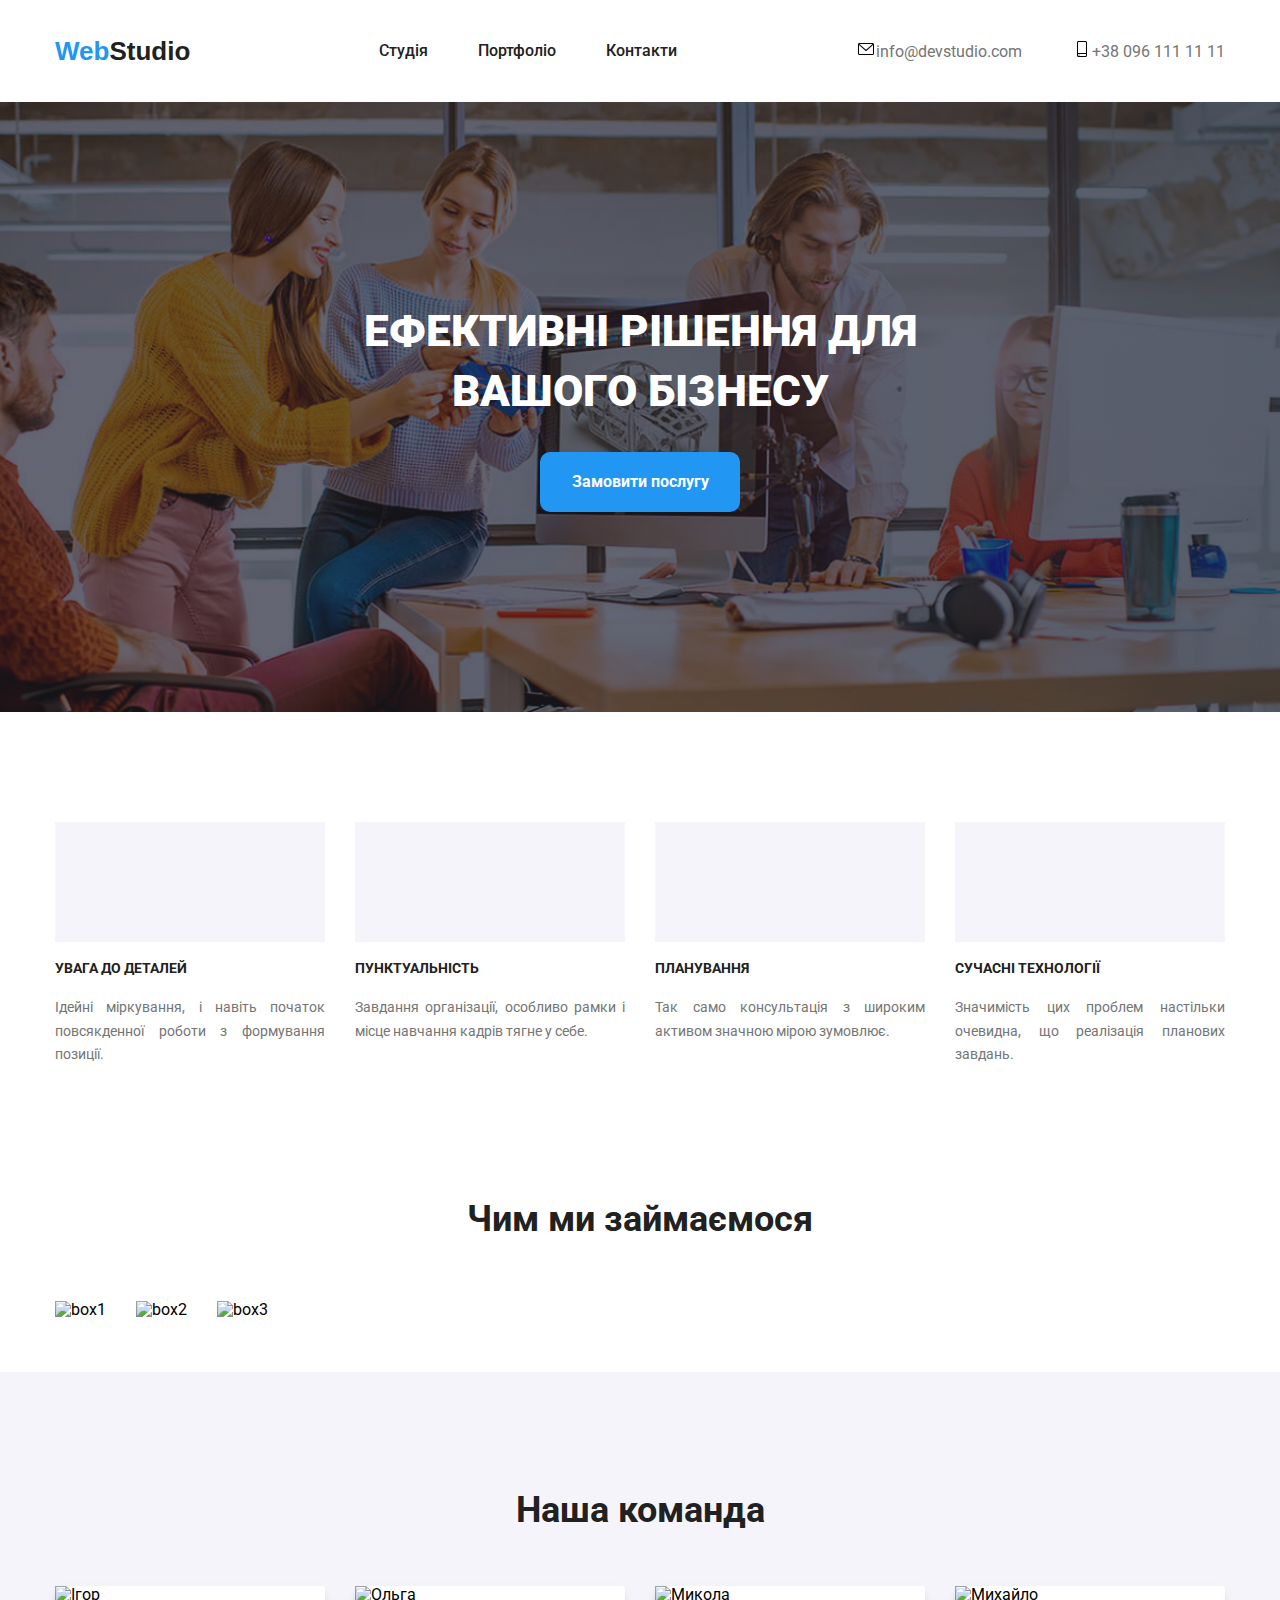
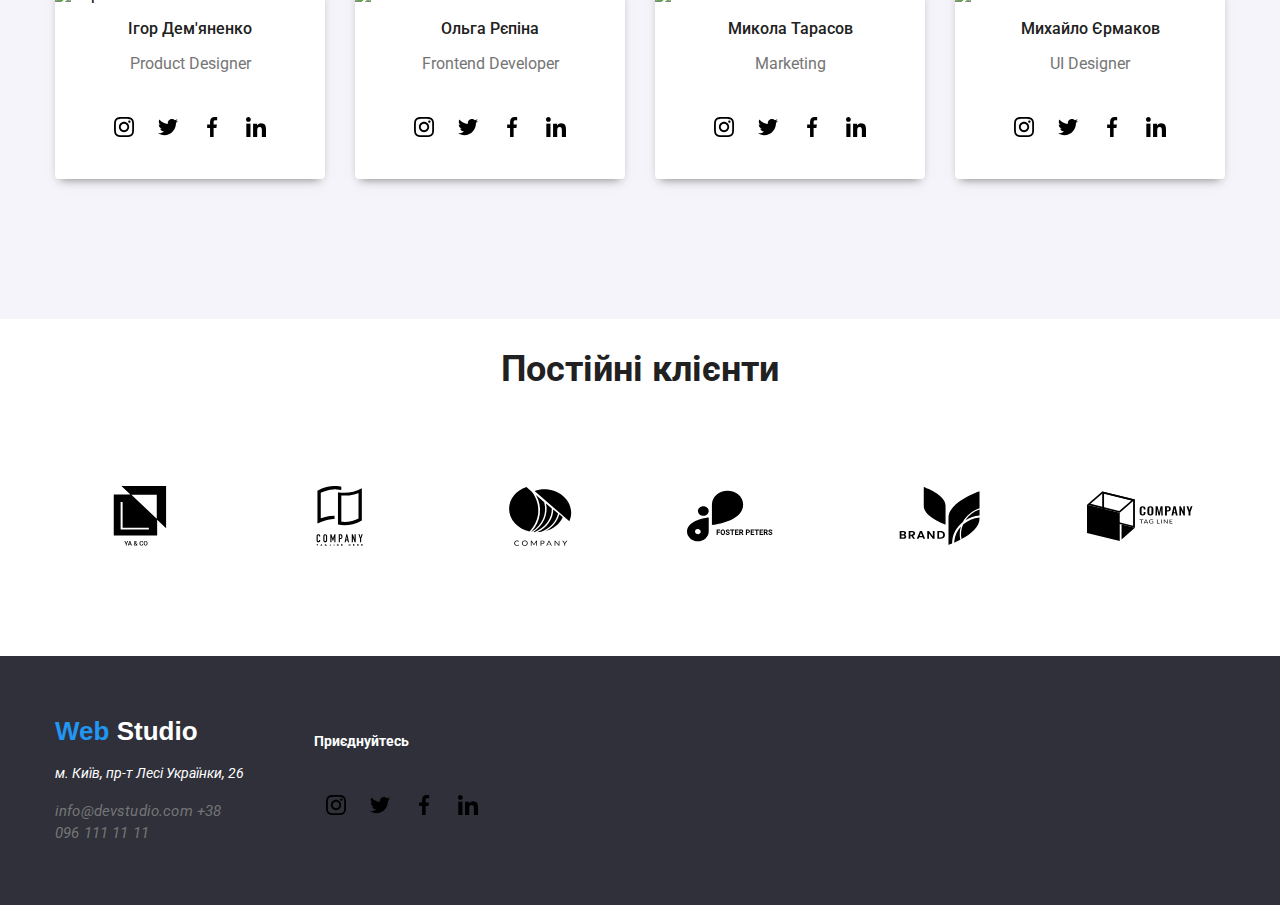
==== index.html @ bfbe7621 "HW-2(2)" ====
<!DOCTYPE html>
<html lang="en">

<head>
    <meta charset="UTF-8" />
    <meta name="viewport" content="width=device-width, initial-scale=1.0" />
    <title>Document</title>
    <link rel="preconnect" href="https://fonts.googleapis.com">
    <link rel="preconnect" href="https://fonts.gstatic.com" crossorigin>
    <link href="https://fonts.googleapis.com/css2?family=Roboto:wght@400;500;700;900&display=swap" rel="stylesheet">
    <link rel="stylesheet" href="normalize.css">

    <link rel="stylesheet" href="style.css">
</head>

<body>
    <header class="header">
        <div class="container">
            <div class="flex-container">
                <a class="logo" href="index.html"><span class="blue">Web</span>Studio</a>
                <nav class="navigation">
                    <ul class="navigation-list">
                        <li class="navigation-item">
                            <a class="navigation-link1" href="index.html">Студія</a>
                        </li>
                        <li class="navigation-item">
                            <a class="navigation-link" href="portfolio.html">Портфоліо</a>
                        </li>
                        <li class="navigation-item">
                            <a class="navigation-link" href="#">Контакти</a>
                        </li>
                    </ul>
                </nav>
                <ul class="contacts">
                    <li class="contacts-item">
                        <a class="contacts-link1" href="mailto:info@devstudio.com">
                            <svg class="icon-navigation" width="20px" height="16px">
                                <use href="./img/symbol-defs.svg#icon-envelope"></use>
                            </svg>info@devstudio.com</a>
                    </li>
                    <li class="contacts-item">
                        <a class="contacts-link" href="tel:+380961111111">
                            <svg class="icon-navigation" width="20px" height="16px">
                                <use href="./img/symbol-defs.svg#icon-smartphone"></use>
                            </svg>+38 096 111 11 11</a>
                    </li>
                </ul>
            </div>
        </div>
    </header>
    <main>
        <section class="efection-solutions">
            <div class="container">
                <h1>ЕФЕКТИВНІ РІШЕННЯ ДЛЯ ВАШОГО БІЗНЕСУ</h1>

                <button class="button" type="button" formaction="#" style="width: 300x; height: 60px">
                    Замовити послугу
                </button>
            </div>
        </section>
        <section class="attention-to-detail">
            <div class="container">
                <ul>
                    <li class="attention-to-detail-foto">
                        <h4>Увага до деталей</h4>
                        <p>
                            Ідейні міркування, і навіть початок повсякденної роботи з
                            формування позиції.
                        </p>
                    </li>
                    <li class="attention-to-detail-foto1">
                        <h4>Пунктуальність</h4>
                        <p>
                            Завдання організації, особливо рамки і місце навчання кадрів тягне
                            у себе.
                        </p>
                    </li>
                    <li class="attention-to-detail-foto2">
                        <h4>Планування</h4>
                        <p>
                            Так само консультація з широким активом значною мірою зумовлює.
                        </p>
                    </li>
                    <li class="attention-to-detail-foto3">
                        <h4>Сучасні технології</h4>
                        <p>
                            Значимість цих проблем настільки очевидна, що реалізація планових
                            завдань.
                        </p>
                    </li>
                </ul>
            </div>
        </section>
        <section class="work">
            <div class="container">
                <h1>Чим ми займаємося</h1>
                <ul class="work-list">
                    <li class="work-item">
                        <img class="work-img" src="./img/box 1 (2).jpg" alt="box1" />
                    </li>
                    <li class="work-item">
                        <img class="work-img" src="./img/box 2 (1).jpg" alt="box2" />
                    </li>
                    <li class="work-item">
                        <img class="work-img" src="./img/box 3 (1).jpg" alt="box3" />
                    </li>
        </section>
        <section class="staff">
            <div class="container">
                <h1>Наша команда</h1>
                <ul class="team-list">
                    <li class="list-item">
                        <img class="photo" src="./img/foto.jpg" alt="Ігор" />
                        <div class="team-wrap">
                            <h3 class="team-name">Ігор Дем'яненко</h3>
                            <p class="team-position">Product Designer</p>
                            <div class="people-icons">
                                <a href="#" class="people-link">
                                    <svg class="icon-staff">
                                        <use href="./img/symbol-defs.svg#icon-instagram"></use>
                                    </svg>
                                </a>
                                <a href="#" class="people-link">
                                    <svg class="icon-staff">
                                        <use href="./img/symbol-defs.svg#icon-twitter"></use>
                                    </svg>
                                </a>
                                <a href="#" class="people-link">
                                    <svg class="icon-staff">
                                        <use href="./img/symbol-defs.svg#icon-facebook"></use>
                                    </svg>
                                </a>
                                <a href="#" class="people-link">
                                    <svg class="icon-staff">
                                        <use href="./img/symbol-defs.svg#icon-linkedin"></use>
                                    </svg>
                                </a>
                            </div>
                        </div>
                    </li>
                    <li class="list-item">
                        <img class="photo" src="./img/foto (1).jpg" alt="Ольга" />
                        <div class="team-wrap">
                            <h3 class="team-name">Ольга Рєпіна</h3>
                            <p class="team-position">Frontend Developer</p>
                            <div class="people-icons">
                                <a href="#" class="people-link">
                                    <svg class="icon-staff">
                                        <use href="./img/symbol-defs.svg#icon-instagram"></use>
                                    </svg>
                                </a>
                                <a href="#" class="people-link">
                                    <svg class="icon-staff">
                                        <use href="./img/symbol-defs.svg#icon-twitter"></use>
                                    </svg>
                                </a>
                                <a href="#" class="people-link">
                                    <svg class="icon-staff">
                                        <use href="./img/symbol-defs.svg#icon-facebook"></use>
                                    </svg>
                                </a>
                                <a href="#" class="people-link">
                                    <svg class="icon-staff">
                                        <use href="./img/symbol-defs.svg#icon-linkedin"></use>
                                    </svg>
                                </a>
                            </div>
                        </div>
                    </li>
                    <li class="list-item">
                        <img class="photo" src="./img/foto (2).jpg" alt="Микола " />
                        <div class="team-wrap">
                            <h3 class="team-name">Микола Тарасов</h3>
                            <p class="team-position">Marketing</p>
                            <div class="people-icons">
                                <a href="#" class="people-link">
                                    <svg class="icon-staff">
                                        <use href="./img/symbol-defs.svg#icon-instagram"></use>
                                    </svg>
                                </a>
                                <a href="#" class="people-link">
                                    <svg class="icon-staff">
                                        <use href="./img/symbol-defs.svg#icon-twitter"></use>
                                    </svg>
                                </a>
                                <a href="#" class="people-link">
                                    <svg class="icon-staff">
                                        <use href="./img/symbol-defs.svg#icon-facebook"></use>
                                    </svg>
                                </a>
                                <a href="#" class="people-link">
                                    <svg class="icon-staff">
                                        <use href="./img/symbol-defs.svg#icon-linkedin"></use>
                                    </svg>
                                </a>
                            </div>
                        </div>
                    </li>
                    <li class="list-item">
                        <img class="photo" src="./img/foto (3).jpg" alt="Михайло" />
                        <div class="team-wrap">
                            <h3 class="team-name">Михайло Єрмаков</h3>
                            <p class="team-position">UI Designer</p>
                            <div class="people-icons">
                                <a href="#" class="people-link">
                                    <svg class="icon-staff">
                                        <use href="./img/symbol-defs.svg#icon-instagram"></use>
                                    </svg>
                                </a>
                                <a href="#" class="people-link">
                                    <svg class="icon-staff">
                                        <use href="./img/symbol-defs.svg#icon-twitter"></use>
                                    </svg>
                                </a>
                                <a href="#" class="people-link">
                                    <svg class="icon-staff">
                                        <use href="./img/symbol-defs.svg#icon-facebook"></use>
                                    </svg>
                                </a>
                                <a href="#" class="people-link">
                                    <svg class="icon-staff">
                                        <use href="./img/symbol-defs.svg#icon-linkedin"></use>
                                    </svg>
                                </a>
                            </div>
                        </div>
                    </li>
                </ul>
            </div>
        </section>
        <section class="icons-customer-regular">
            <div class="container">
                <h2>Постійні клієнти</h2>
                <div class="customers-icon">
                    <a href="#" class="people-link-regular">
                        <svg class="icon-regular-customers">
                            <use href="./img/symbol-defs.svg#icon-group-11"></use>
                        </svg>
                    </a>
                    <a href="#" class="people-link-regular">
                        <svg class="icon-regular-customers">
                            <use href="./img/symbol-defs.svg#icon-group-12"></use>
                        </svg>
                    </a>
                    <a href="#" class="people-link-regular">
                        <svg class="icon-regular-customers">
                            <use href="./img/symbol-defs.svg#icon-group-13"></use>
                        </svg>
                    </a>
                    <a href="#" class="people-link-regular">
                        <svg class="icon-regular-customers">
                            <use href="./img/symbol-defs.svg#icon-group-14"></use>
                        </svg>
                    </a>
                    <a href="#" class="people-link-regular">
                        <svg class="icon-regular-customers">
                            <use href="./img/symbol-defs.svg#icon-group-15"></use>
                        </svg>
                    </a>
                    <a href="#" class="people-link-regular">
                        <svg class="icon-regular-customers">
                            <use href="./img/symbol-defs.svg#icon-group-16"></use>
                        </svg>
                    </a>
                </div>
            </div>
        </section>
    </main>
    <footer class="technical-support">
        <div class="container">
            <div class="flex-container-footer">
                <div class="address-footer-logo">
                    <a class="logo" href="index.html"><span class="blue">Web</span> <span
                            class="white">Studio</span></a>
                    <address class="address">
                        <p>м. Київ, пр-т Лесі Українки, 26</p>
                        <div class="information">
                            <a class="email" href="mailto:info@devstudio.com">info@devstudio.com</a>
                            <a class="tel" href="tel:+380961111111">+38 096 111 11 11</a>
                        </div>
                    </address>
                </div>
                <div class="footer-icons">
                    <h3>Приєднуйтесь</h3>
                    <div class="footer-people-icons">
                        <a href="#" class="people-link">
                            <svg class="icon-staff">
                                <use href="./img/symbol-defs.svg#icon-instagram"></use>
                            </svg>
                        </a>
                        <a href="#" class="people-link">
                            <svg class="icon-staff">
                                <use href="./img/symbol-defs.svg#icon-twitter"></use>
                            </svg>
                        </a>
                        <a href="#" class="people-link">
                            <svg class="icon-staff">
                                <use href="./img/symbol-defs.svg#icon-facebook"></use>
                            </svg>
                        </a>
                        <a href="#" class="people-link">
                            <svg class="icon-staff">
                                <use href="./img/symbol-defs.svg#icon-linkedin"></use>
                            </svg>
                        </a>
                    </div>
                </div>
            </div>
        </div>
    </footer>
</body>

</html>
---- style.css ----
:root {
    --blue-color: #2196F3;
    --dark-background-color: #2F303A;
    --white-color: #FFFFFF;
    --black-color: #212121;
    --gray-color: #757575;
    --gray-background-color: #F5F4FA;

}

a {
    text-decoration: none;
}

.white {
    color: var(--white-color);
}

.email {
    color: var(--gray-color)
}

.tel {
    color: var(--gray-color)
}



.flex-container {
    display: flex;
    justify-content: space-between;
    align-items: center;
}

.navigation-list {
    list-style: none;
    display: flex;
    justify-content: flex-start;
    gap: 50px;
}

.efection-solutions {
    background-color: var(--dark-background-color);
    background-image: linear-gradient(to right,
            rgba(47, 48, 58, 0.4) 40%, rgba(40, 50, 60, 0.5)), url("./img/Img\ \(13\).png");
    background-repeat: no-repeat;
    background-position: center;
    background-size: cover;
    margin: 0;
    text-align: center;
    padding: 200px 0;
}

.efection-solutions h1 {
    color: var(--white-color);
    font-size: 44px;
    line-height: 1.36;
    text-align: center;
    font-family: "Roboto", sans-serif;
    font-weight: 900;
    font-style: normal;
    flex-wrap: wrap;
    width: 696px;
    height: 120px;
    text-align: center;
    margin: 0 auto;
    margin-bottom: 30px;
}

.logo {
    font-family: 'Raleway', sans-serif;
    font-weight: 700;
    color: var(--black-color);
    text-decoration: none;
    width: 145px;
    font-size: 26px;
    line-height: 30.52px;
    margin: 0;
}

.blue {
    color: var(--blue-color);
}

.navigation-link1:hover {
    color: var(--blue-color);
}

.navigation-link1 {
    color: var(--black-color);
    font-size: 16px;
}

.navigation-link:hover {
    color: var(--blue-color);
}

.navigation-link {
    color: var(--black-color);
    font-size: 16px;
}

.contacts-link1 {
    color: var(--gray-color);
    font-size: 16px;
}

.contacts-link1:hover {
    color: var(--blue-color);
}

.contacts-link:hover {
    color: var(--blue-color);
}

.contacts-link {
    color: var(--gray-color);
    font-size: 16px;
}

.contacts {
    display: flex;
    list-style: none;
    gap: 50px;
}

.button {
    background-color: var(--blue-color);
    color: var(--white-color);
    border-radius: 10px;
    width: 200px;
    font-size: 16px;
    line-height: 1.87;
    text-align: center;
    font-family: "Roboto", sans-serif;
    font-weight: 700;
    font-style: normal;
    border: none;

}

.attention-to-detail ul {
    padding: 94px 0;
    list-style: none;
    display: flex;
    flex-wrap: nowrap;
    align-content: center;
    gap: 30px;

}

.attention-to-detail-foto::before {
    content: "";
    display: block;
    background-image: url("./img/antenna\ 1.png");
    background-color: var(--gray-background-color);
    background-repeat: no-repeat;
    background-position: center;
    width: 270px;
    height: 120px;
}

.attention-to-detail-foto1::before {
    content: "";
    display: block;
    background-image: url("./img/clock\ 1.png");
    background-color: var(--gray-background-color);
    background-repeat: no-repeat;
    background-position: center;
    width: 270px;
    height: 120px;
}

.attention-to-detail-foto2::before {
    content: "";
    display: block;
    background-image: url("./img/diagram\ 1.png");
    background-color: var(--gray-background-color);
    background-repeat: no-repeat;
    background-position: center;
    width: 270px;
    height: 120px;
}

.attention-to-detail-foto3::before {
    content: "";
    display: block;
    background-image: url("./img/astronaut\ 1.png");
    background-color: var(--gray-background-color);
    background-repeat: no-repeat;
    background-position: center;
    width: 270px;
    height: 120px;
}



.attention-to-detail h4 {
    color: var(--black-color);
    font-size: 14px;
    line-height: 1.14;
    text-align: start;
    font-family: "Roboto", sans-serif;
    font-weight: 700;
    font-style: normal;
    text-transform: uppercase;

}

.attention-to-detail p {
    color: var(--gray-color);
    font-family: "Roboto", sans-serif;
    font-weight: 400;
    font-style: normal;
    font-size: 14px;
    line-height: 1.71;
    text-align: justify;
}

.work h1 {
    color: var(--black-color);
    font-size: 36px;
    line-height: 1.16;
    text-align: center;
    font-family: "Roboto", sans-serif;
    font-weight: 700;
    font-style: normal;

}

.work-list {
    list-style: none;
    padding: 36px 0;
    display: flex;
    gap: 30px;
}

.staff {
    padding: 94px 0;
    background-color: var(--gray-background-color);
}

.staff h1 {
    color: var(--black-color);
    font-size: 36px;
    line-height: 1.16;
    text-align: center;
    font-family: "Roboto", sans-serif;
    font-weight: 700;
    font-style: normal;


}

.team-list {
    padding: 30px 0;
    list-style: none;
    display: flex;
    gap: 30px;
}

.list-item {
    width: 270px;
    border-radius: 4px;
    margin: 0px;
    padding: 0px;
    box-shadow: 0 5px 10px -5px var(--gray-color);
    background-color: white;
}

.photo {
    width: 270px;
    height: 260px;
}

.staff h3 {
    color: var(--black-color);
    font-family: "Roboto", sans-serif;
    font-weight: 500;
    font-style: normal;
    font-size: 16px;
    line-height: 1.18;
}

.team-wrap {
    text-align: center;

}

.staff p {
    line-height: 1.18;
    font-size: 16px;
    color: var(--gray-color);
    font-family: "Roboto", sans-serif;
    font-weight: 400;
    font-style: normal;
}


.technical-support {
    background-color: var(--dark-background-color);
    font-family: "Roboto", sans-serif;
    font-weight: 400;
    font-style: normal;
    font-size: 14px;
    line-height: 1.71;
    text-align: left;
    padding: 60px 0;
    max-height: 252px;
}

.information {
    font-weight: 400;
    font-size: 15px;
    line-height: 1.5;
    letter-spacing: 0.01em;
    max-width: 170px;
}

.address {
    flex-direction: column;
    flex-wrap: wrap;
}

footer p {
    color: var(--white-color);
}

footer span {
    color: var(--gray-color);
}

body {
    font-family: 'Roboto', sans-serif;
}

.navigation {
    font-family: "Roboto", sans-serif;
    font-weight: 500;
    font-style: normal;
    font-size: 14px;
    line-height: 1.14;
    text-align: justify;

}

ul {
    list-style: none;
}

.container {
    width: 1170px;
    padding: 0 15px;
    margin: 0 auto;
}

.header {
    padding: 25px 0;
}

.icon-navigation:hover {
    color: #2196F3;
}

.people-icons {
    display: flex;
    justify-content: center;
}

.people-link {
    padding: 12px;
    height: 20px;
    margin-bottom: 30px;
    margin-top: 15px;
    border-radius: 25px;
}

.people-link:hover{
    background-color: #2196F3;
}

.icon-staff {
    width: 20px;
    height: 20px;
}

.icons-customer-regular h2{
    font-family: "Roboto", sans-serif;
    font-weight: 700;
    font-style: normal;
    font-size: 36px;
    color: #212121;
    display: flex;
    justify-content: center;
}

.customers-icon{
    display: flex;
    justify-content: space-between;
}

.people-link-regular a{
    fill: #2196F3;
}

.people-link-regular{
    width: 170px;
    height: 92px;
    margin-bottom: 94px;
    margin-top: 50px;
    display: flex;
    justify-content: center;
    align-items: center;
}

.people-link-regular:hover{
    fill: #2196F3;
    outline: 2px solid #2196F3;
    border-radius: 5px;
}

.icon-regular-customers{
    width: 106px;
    height: 60px;
}

.footer-icons{
    width: 206px;
    height: 80px;
    box-sizing: border-box;
    margin-left: 70px;
}

.footer-icons h3{
    font-family: "Roboto", sans-serif;
    font-weight: 700;
    font-style: normal;
    font-size: 14px;
    color: #FFFFFF;
}

.footer-people-icons{
    display: flex;
}

.flex-container-footer{
    display: flex;
    align-items: flex-start;
}

/* .roboto-black {
    font-family: "Roboto", sans-serif;
    font-weight: 900;
    font-style: normal;
  }
  
  .roboto-bold {
    font-family: "Roboto", sans-serif;
    font-weight: 700;
    font-style: normal;
  }
  
  .roboto-medium {
    font-family: "Roboto", sans-serif;
    font-weight: 500;
    font-style: normal;
  }
  
  .roboto-regular {
    font-family: "Roboto", sans-serif;
    font-weight: 400;
    font-style: normal;
  } */
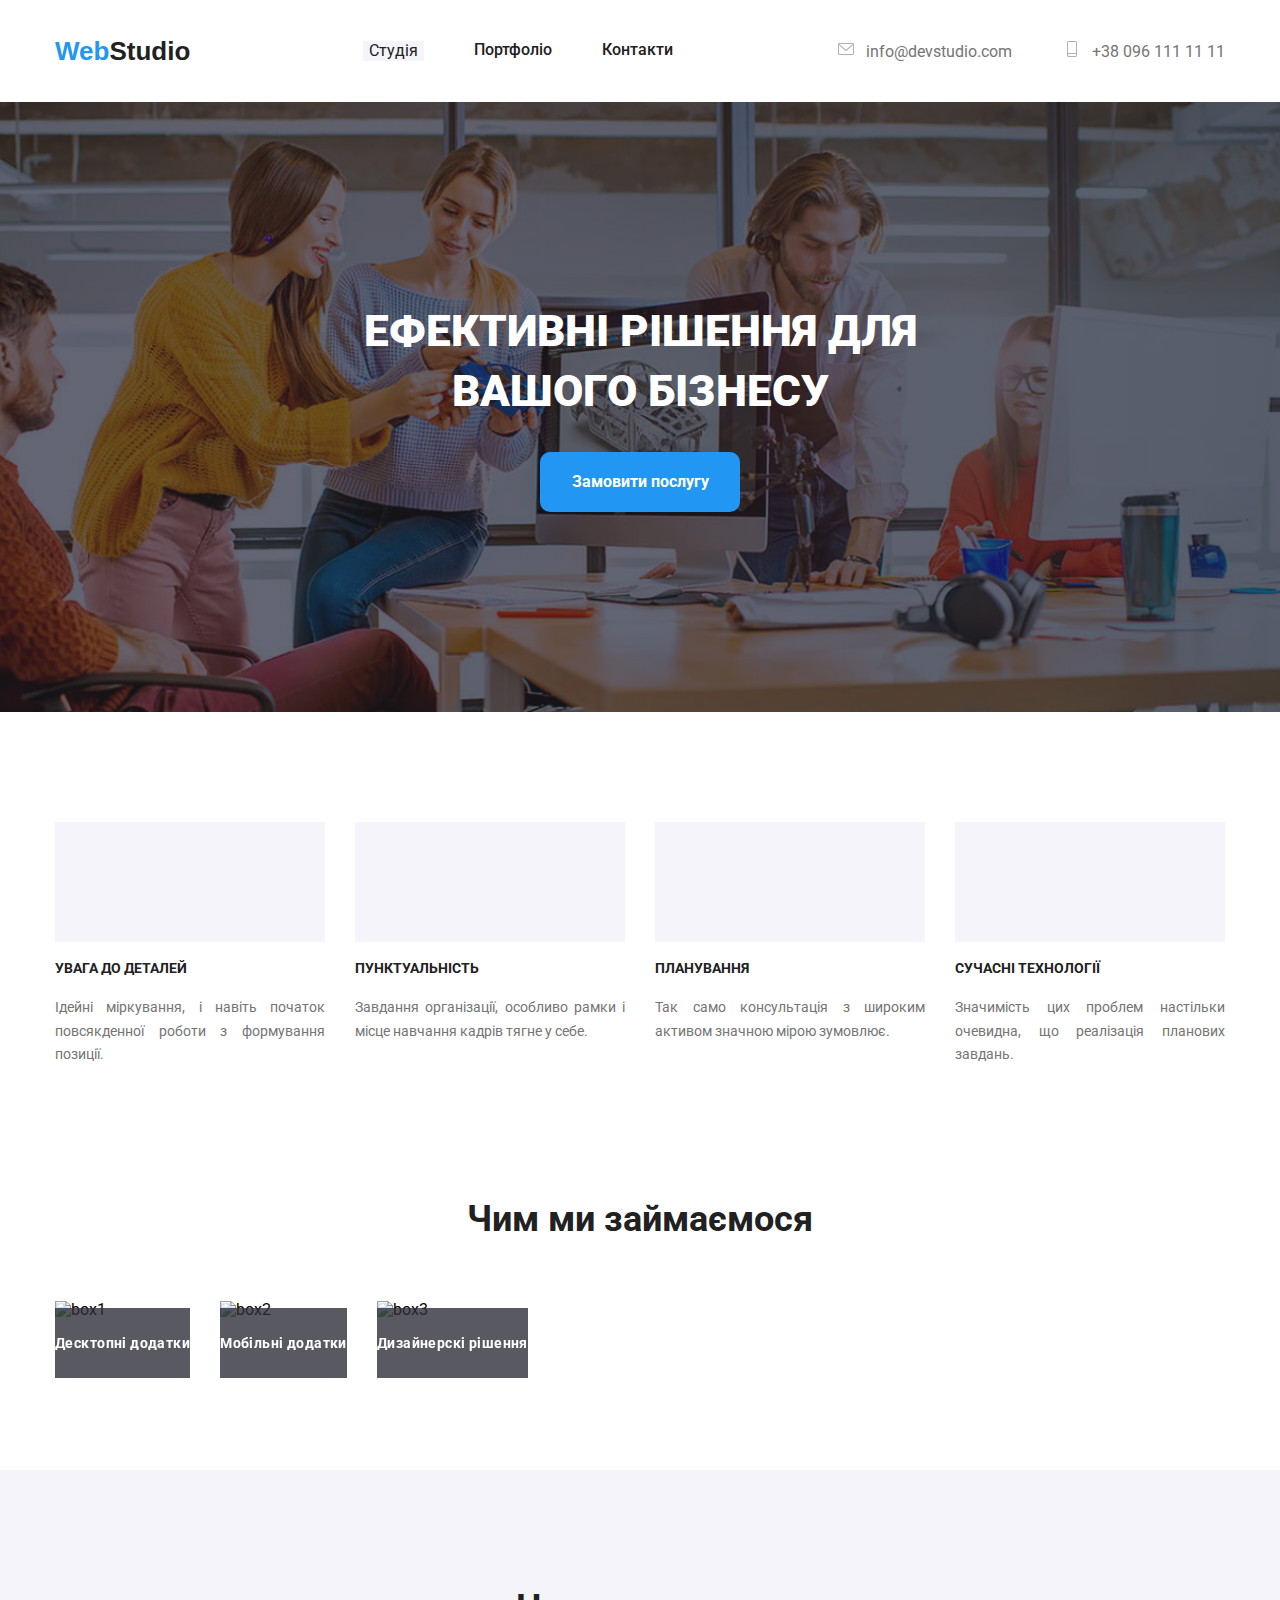
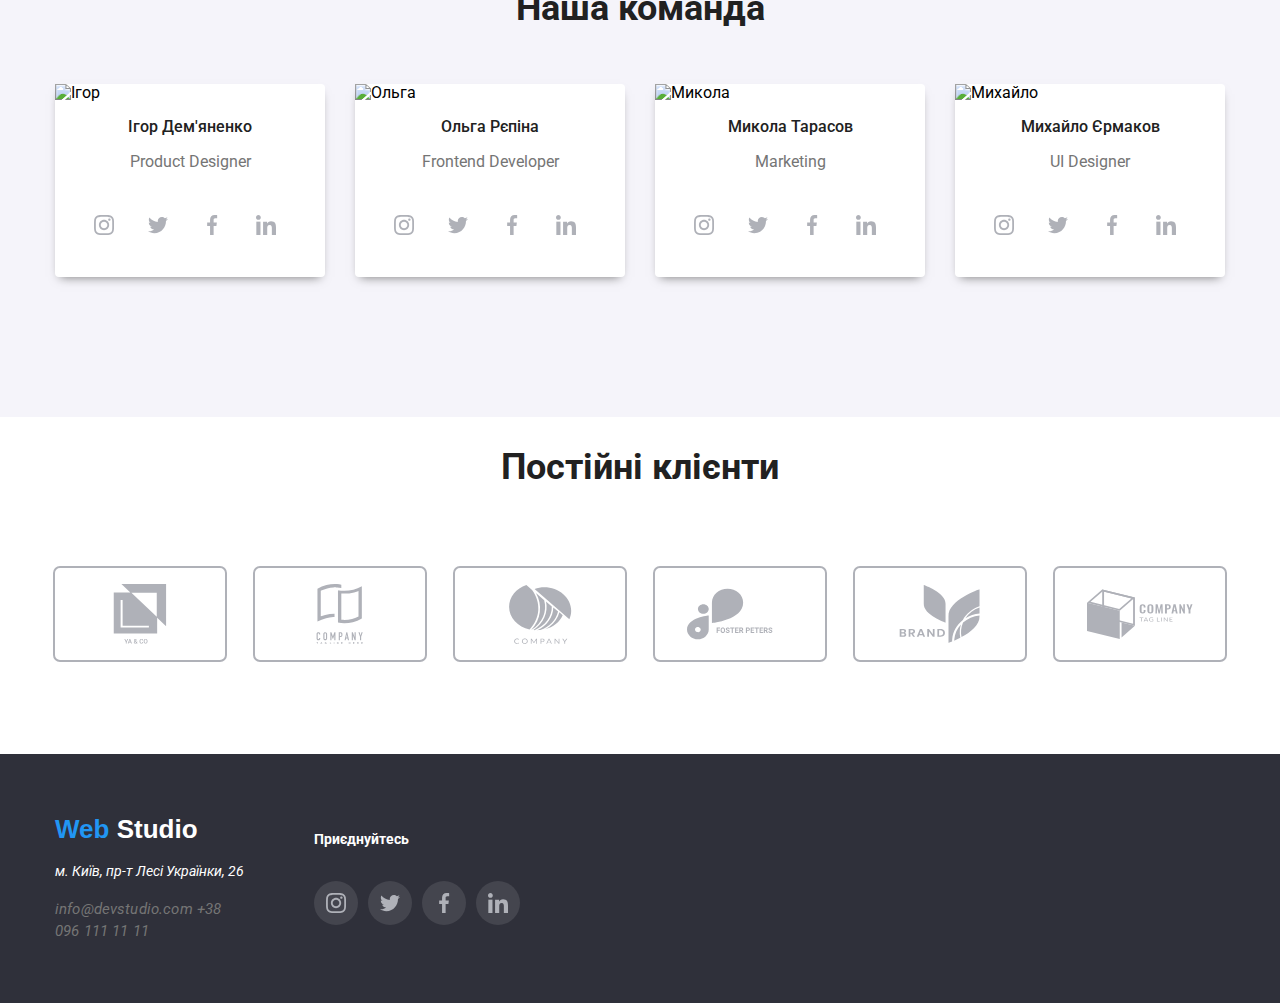
==== commit c628520d: "hw2(3)" ====
--- a/index.html
+++ b/index.html
@@ -21,7 +21,35 @@
                 <nav class="navigation">
                     <ul class="navigation-list">
                         <li class="navigation-item">
-                            <a class="navigation-link1" href="index.html">Студія</a>
+                            <button type="button" class="btn-open" data-open-modal>Студія</button>
+                            <div class="backdrop is-hidden" data-modal>
+                                <form class="modal">
+                                    <div class="modal-title">
+                                        <h2>Залиште свої дані, ми вам передзвонимо</h2>
+                                        <button class="btn" data-modal-close>X</button>
+                                    </div>
+                                    <label class="form-label" for="firstname">Ім'я</label>
+                                    <input class="form-input" type="text" name="name" id="name" required minlength="2"
+                                        maxlength="30">
+
+                                    <label class="form-label" for="phone">Телефон</label>
+                                    <input class="form-input" type="tel" name="phone" id="phone" required minlength="2"
+                                        maxlength="30">
+
+                                    <label class="form-label" for="email">Пошта</label>
+                                    <input class="form-input" type="email" name="email" id="email" required
+                                        pattern="/^[a-z0-9._%+-]+@[a-z0-9.-]+\.[a-z]{2,4}$">
+
+                                    <label class="form-label" for="comment">Коментар</label>
+                                    <textarea class="form-input" name="comment" id="comment" minlength="10"
+                                        maxlength="256">Введіть текст
+                                    </textarea>
+
+                                    <input class="form-input" type="checkbox" name="Погоджуюся з розсилкою та приймаю" id="checkbox">
+
+                                    <button class="form-btn button" type="submit">Відправити</button>
+                                </form>
+                            </div>
                         </li>
                         <li class="navigation-item">
                             <a class="navigation-link" href="portfolio.html">Портфоліо</a>
@@ -47,6 +75,8 @@
                 </ul>
             </div>
         </div>
+
+
     </header>
     <main>
         <section class="efection-solutions">
@@ -97,12 +127,15 @@
                 <ul class="work-list">
                     <li class="work-item">
                         <img class="work-img" src="./img/box 1 (2).jpg" alt="box1" />
+                        <p class="label">Десктопні додатки</p>
                     </li>
                     <li class="work-item">
                         <img class="work-img" src="./img/box 2 (1).jpg" alt="box2" />
+                        <p class="label">Мобільні додатки</p>
                     </li>
                     <li class="work-item">
                         <img class="work-img" src="./img/box 3 (1).jpg" alt="box3" />
+                        <p class="label">Дизайнерскі рішення</p>
                     </li>
         </section>
         <section class="staff">
@@ -283,22 +316,22 @@
                 <div class="footer-icons">
                     <h3>Приєднуйтесь</h3>
                     <div class="footer-people-icons">
-                        <a href="#" class="people-link">
+                        <a href="#" class="people-link-footer">
                             <svg class="icon-staff">
                                 <use href="./img/symbol-defs.svg#icon-instagram"></use>
                             </svg>
                         </a>
-                        <a href="#" class="people-link">
+                        <a href="#" class="people-link-footer">
                             <svg class="icon-staff">
                                 <use href="./img/symbol-defs.svg#icon-twitter"></use>
                             </svg>
                         </a>
-                        <a href="#" class="people-link">
+                        <a href="#" class="people-link-footer">
                             <svg class="icon-staff">
                                 <use href="./img/symbol-defs.svg#icon-facebook"></use>
                             </svg>
                         </a>
-                        <a href="#" class="people-link">
+                        <a href="#" class="people-link-footer">
                             <svg class="icon-staff">
                                 <use href="./img/symbol-defs.svg#icon-linkedin"></use>
                             </svg>
@@ -308,6 +341,9 @@
             </div>
         </div>
     </footer>
+
+    <script src="js/main.js"></script>
+
 </body>
 
 </html>--- a/style.css
+++ b/style.css
@@ -82,13 +82,22 @@
     color: var(--blue-color);
 }
 
-.navigation-link1:hover {
+.btn-open:hover {
     color: var(--blue-color);
 }
 
-.navigation-link1 {
-    color: var(--black-color);
-    font-size: 16px;
+.btn-open {
+    color: var(--black-color);
+    font-size: 16px;
+    border: none;
+    background-color: var(--gray-background-color);
+    cursor: pointer;
+    text-decoration: none;
+
+}
+
+.btn-open:disabled {
+    pointer-events: none;
 }
 
 .navigation-link:hover {
@@ -106,7 +115,7 @@
 }
 
 .contacts-link1:hover {
-    color: var(--blue-color);
+    fill: var(--blue-color);
 }
 
 .contacts-link:hover {
@@ -136,7 +145,7 @@
     font-weight: 700;
     font-style: normal;
     border: none;
-
+    cursor: pointer;
 }
 
 .attention-to-detail ul {
@@ -235,6 +244,22 @@
     gap: 30px;
 }
 
+
+.label{
+    position:relative;
+    bottom: 22.5%;
+    font-family: Roboto;
+    font-size: 14px;
+    font-weight: 700;
+    letter-spacing: 0.03em;
+    text-align: center;
+    padding-top: 27px;
+    padding-bottom: 27px;
+    color: rgba(255, 255, 255, 1);
+    background-color: rgba(47, 48, 58, 0.8);
+    opacity: 1;
+}
+
 .staff {
     padding: 94px 0;
     background-color: var(--gray-background-color);
@@ -358,8 +383,17 @@
     padding: 25px 0;
 }
 
-.icon-navigation:hover {
+.contacts-link1:hover {
     color: #2196F3;
+}
+
+
+.icon-navigation {
+    margin-right: 10px;
+}
+
+.icon-navigation:hover{
+    fill: #2196F3;
 }
 
 .people-icons {
@@ -373,18 +407,24 @@
     margin-bottom: 30px;
     margin-top: 15px;
     border-radius: 25px;
-}
-
-.people-link:hover{
+    margin-right: 10px;
+}
+
+.people-link:hover {
     background-color: #2196F3;
+}
+
+.people-link:hover svg {
+    fill: #ffffff;
 }
 
 .icon-staff {
     width: 20px;
     height: 20px;
-}
-
-.icons-customer-regular h2{
+    cursor: pointer;
+}
+
+.icons-customer-regular h2 {
     font-family: "Roboto", sans-serif;
     font-weight: 700;
     font-style: normal;
@@ -394,16 +434,16 @@
     justify-content: center;
 }
 
-.customers-icon{
+.customers-icon {
     display: flex;
     justify-content: space-between;
 }
 
-.people-link-regular a{
+.people-link-regular:hover a {
     fill: #2196F3;
 }
 
-.people-link-regular{
+.people-link-regular {
     width: 170px;
     height: 92px;
     margin-bottom: 94px;
@@ -411,27 +451,31 @@
     display: flex;
     justify-content: center;
     align-items: center;
-}
-
-.people-link-regular:hover{
+    outline: 2px solid #afb1b8;
+    border-radius: 5px;
+}
+
+.people-link-regular:hover svg {
     fill: #2196F3;
+}
+
+.people-link-regular:hover {
     outline: 2px solid #2196F3;
-    border-radius: 5px;
-}
-
-.icon-regular-customers{
+}
+
+.icon-regular-customers {
     width: 106px;
     height: 60px;
 }
 
-.footer-icons{
+.footer-icons {
     width: 206px;
     height: 80px;
     box-sizing: border-box;
     margin-left: 70px;
 }
 
-.footer-icons h3{
+.footer-icons h3 {
     font-family: "Roboto", sans-serif;
     font-weight: 700;
     font-style: normal;
@@ -439,15 +483,63 @@
     color: #FFFFFF;
 }
 
-.footer-people-icons{
-    display: flex;
-}
-
-.flex-container-footer{
+.footer-people-icons {
+    display: flex;
+}
+
+.flex-container-footer {
     display: flex;
     align-items: flex-start;
 }
 
+.people-link-footer {
+    padding: 12px;
+    height: 20px;
+    margin-bottom: 30px;
+    margin-top: 15px;
+    border-radius: 25px;
+    margin-right: 10px;
+    background-color: rgba(255, 255, 255, 0.1);
+    fill: #FFFFFF;
+}
+
+.people-link-footer:hover {
+    background-color: #2196F3;
+}
+
+svg {
+    fill: #afb1b8;
+}
+
+.backdrop{
+    position: fixed;
+    top: 0;
+    left: 0;
+    width: 100%;
+    height: 100%;
+    background-color: #212121;
+    opacity: 1;
+}
+
+.backdrop.is-hidden{
+    opacity: 0;
+    pointer-events: none;
+}
+
+.no-scroll {
+    overflow: hidden;
+}
+
+.modal {
+    position: absolute;
+    top: 50%;
+    left: 50%;
+    min-width: 400px;
+    min-height: 300px;
+    padding: 15px;
+    background-color: white;
+    transform: translate(-50%, -50%);
+  }
 /* .roboto-black {
     font-family: "Roboto", sans-serif;
     font-weight: 900;
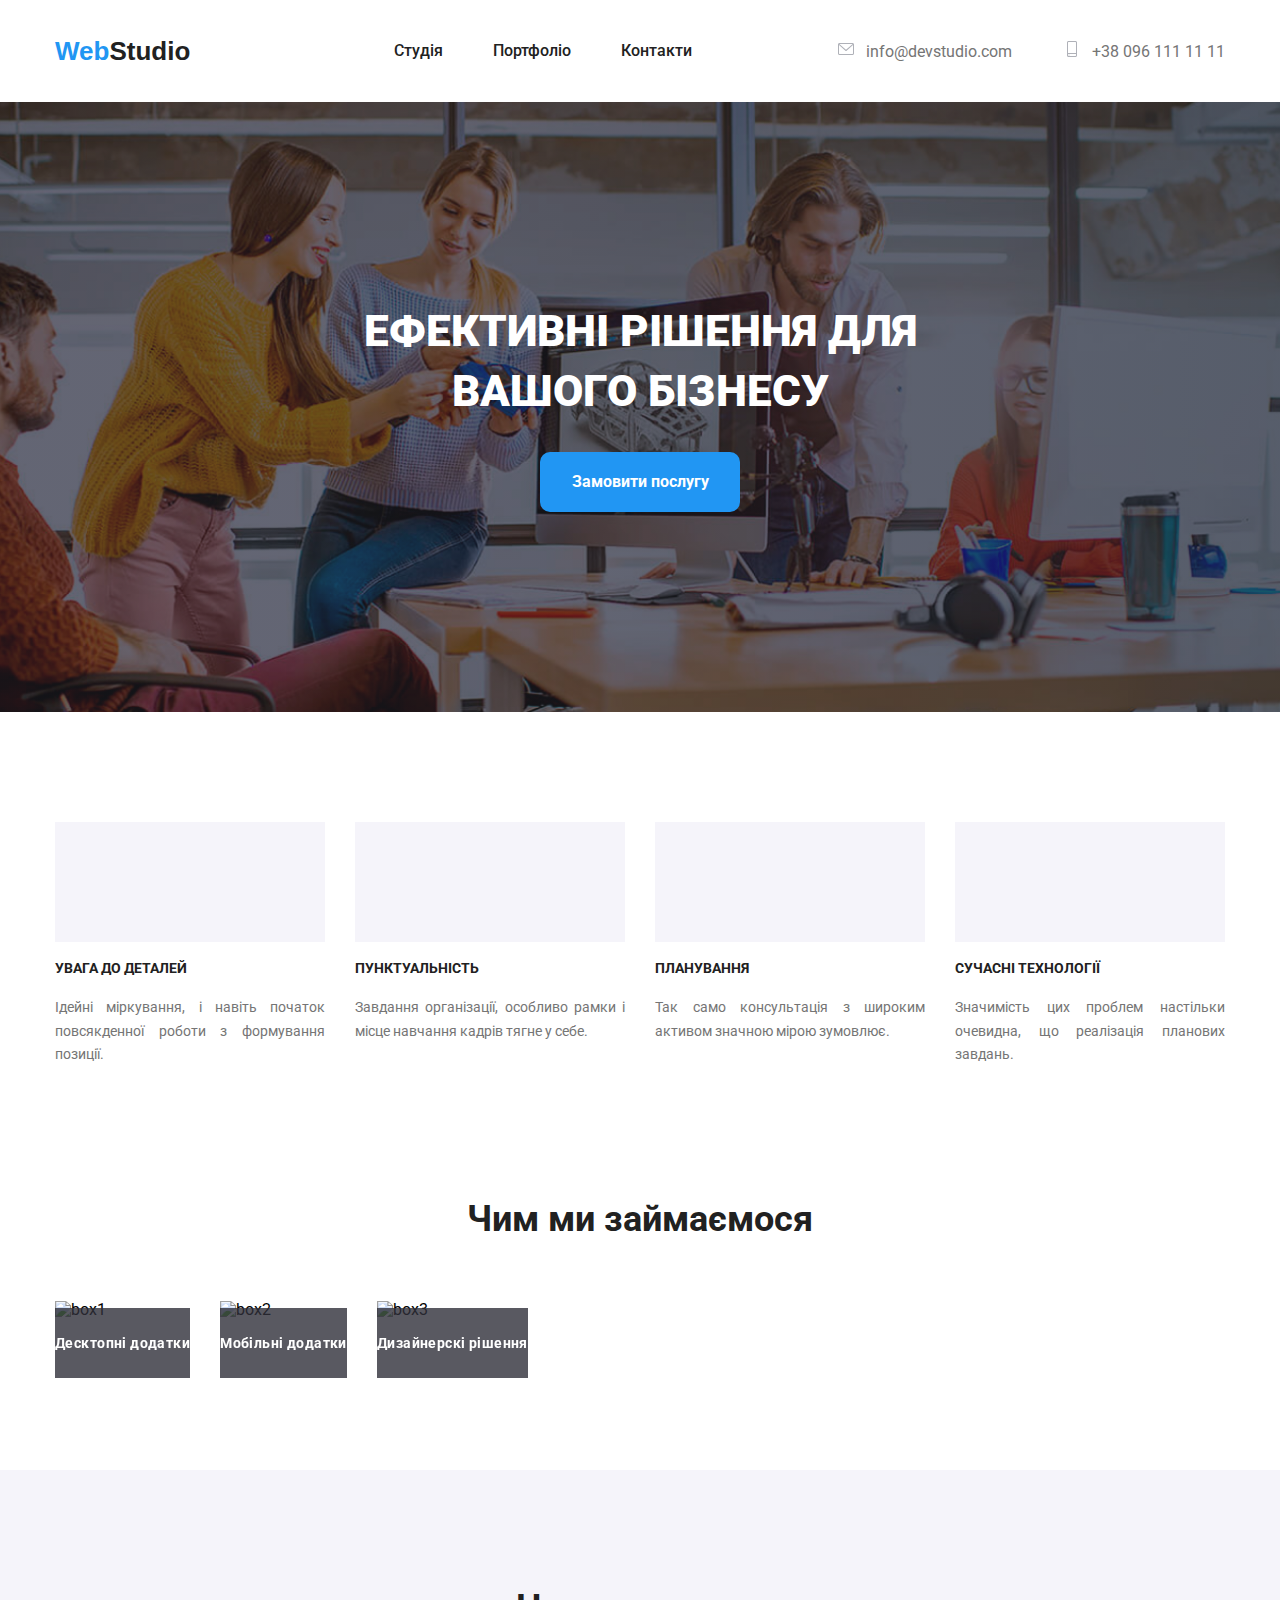
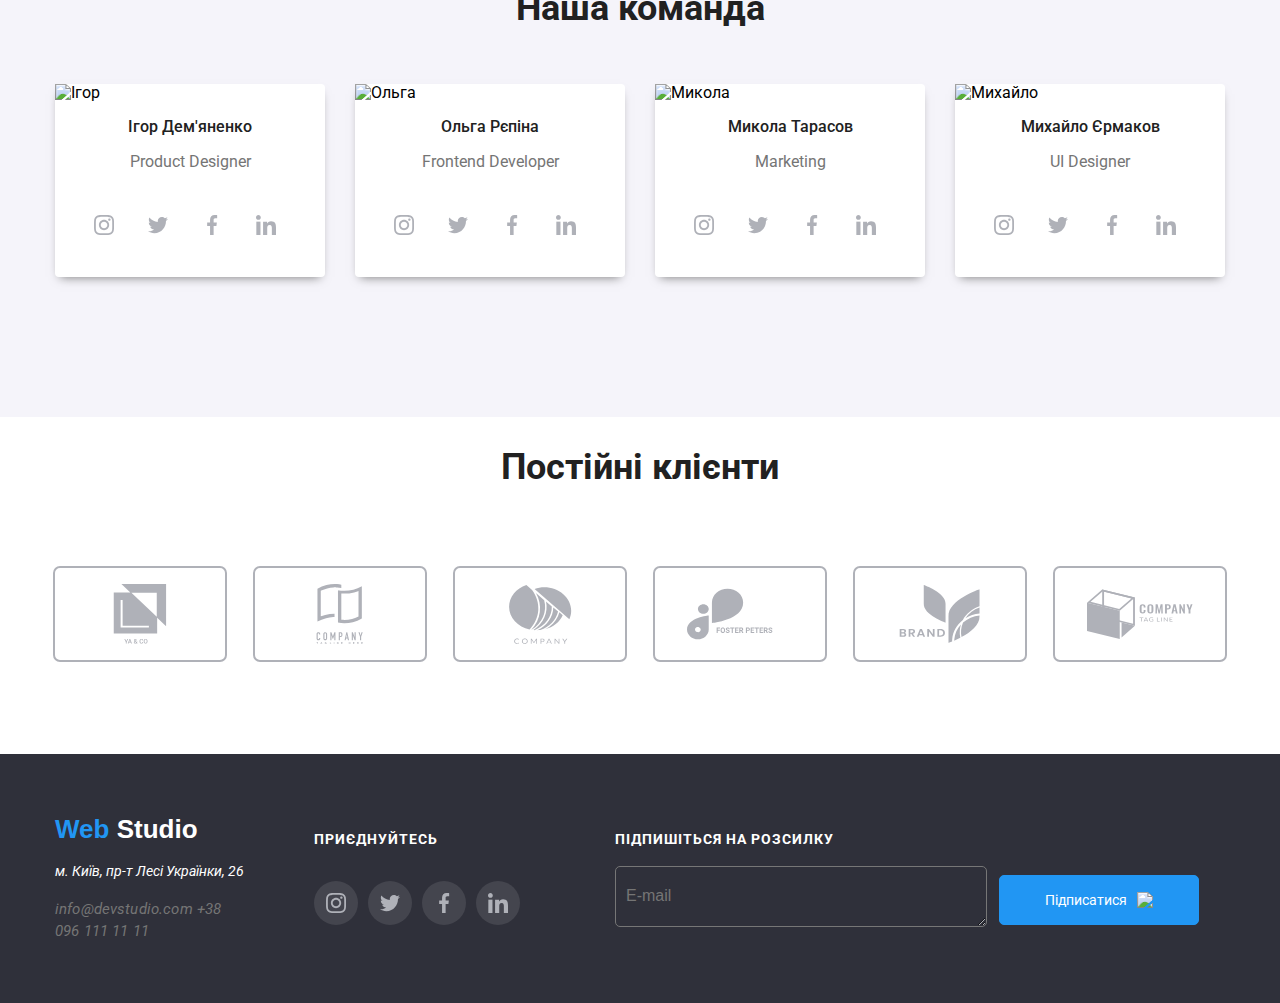
==== commit 6872e611: "hw(4)2" ====
--- a/index.html
+++ b/index.html
@@ -21,35 +21,9 @@
                 <nav class="navigation">
                     <ul class="navigation-list">
                         <li class="navigation-item">
-                            <button type="button" class="btn-open" data-open-modal>Студія</button>
-                            <div class="backdrop is-hidden" data-modal>
-                                <form class="modal">
-                                    <div class="modal-title">
-                                        <h2>Залиште свої дані, ми вам передзвонимо</h2>
-                                        <button class="btn" data-modal-close>X</button>
-                                    </div>
-                                    <label class="form-label" for="firstname">Ім'я</label>
-                                    <input class="form-input" type="text" name="name" id="name" required minlength="2"
-                                        maxlength="30">
-
-                                    <label class="form-label" for="phone">Телефон</label>
-                                    <input class="form-input" type="tel" name="phone" id="phone" required minlength="2"
-                                        maxlength="30">
-
-                                    <label class="form-label" for="email">Пошта</label>
-                                    <input class="form-input" type="email" name="email" id="email" required
-                                        pattern="/^[a-z0-9._%+-]+@[a-z0-9.-]+\.[a-z]{2,4}$">
-
-                                    <label class="form-label" for="comment">Коментар</label>
-                                    <textarea class="form-input" name="comment" id="comment" minlength="10"
-                                        maxlength="256">Введіть текст
-                                    </textarea>
-
-                                    <input class="form-input" type="checkbox" name="Погоджуюся з розсилкою та приймаю" id="checkbox">
-
-                                    <button class="form-btn button" type="submit">Відправити</button>
-                                </form>
-                            </div>
+                        <li class="navigation-item">
+                            <a class="navigation-link1" href="index.html">Студія</a>
+                        </li>
                         </li>
                         <li class="navigation-item">
                             <a class="navigation-link" href="portfolio.html">Портфоліо</a>
@@ -83,9 +57,67 @@
             <div class="container">
                 <h1>ЕФЕКТИВНІ РІШЕННЯ ДЛЯ ВАШОГО БІЗНЕСУ</h1>
 
-                <button class="button" type="button" formaction="#" style="width: 300x; height: 60px">
+                <button class="btn-open" data-modal-open type="button" formaction="#" style="width: 300x; height: 60px">
                     Замовити послугу
                 </button>
+                <div class="backdrop is-hidden" data-modal>
+                    <form class="modal">
+                        <div class="modal-title">
+                            <h2>Залиште свої дані, ми вам передзвонимо</h2>
+                            <button class="btn" data-modal-close>X</button>
+                        </div>
+                        <h4>Ім'я</h4>
+                        <div class="person-modal-name">
+                            <a href="#" class="icon-person-modal">
+                                <svg class="modal-defs">
+                                    <use href="./img/symbol-defs-twice.svg#icon-person-modal"></use>
+                                </svg>
+                            </a>
+                            <div class="name-modal">
+                                <label class="form-label" for="firstname"></label>
+                                <input class="form-input" type="text" name="name" id="name" required minlength="2"
+                                    maxlength="30">
+                            </div>
+                        </div>
+                        <h4>Телефон</h4>
+                        <div class="phone-modal-tel">
+                            <svg class="modal-defs">
+                                <use href="./img/symbol-defs-twice.svg#icon-phone-modal"></use>
+                            </svg>
+                            <div class="tel-modal">
+                                <label class="form-label" for="phone"></label>
+                                <input class="form-input" type="tel" name="phone" id="phone" required minlength="2"
+                                    maxlength="30">
+                            </div>
+                        </div>
+                        <h4>Пошта</h4>
+                        <div class="email-modal-label">
+                            <svg class="modal-defs">
+                                <use href="./img/symbol-defs-twice.svg#icon-email-modal"></use>
+                            </svg>
+                            <div class="email-modal">
+                                <label class="form-label" for="email"></label>
+                                <input class="form-input" type="email" name="email" id="email" required
+                                    pattern="/^[a-z0-9._%+-]+@[a-z0-9.-]+\.[a-z]{2,4}$">
+                            </div>
+                        </div>
+                        <h4>Коментар</h4>
+                        <div class="comment-modal">
+                            <label class="form-label" for="comment"></label>
+                            <textarea class="form-input" name="comment" id="comment" minlength="10" maxlength="256">Введіть текст
+                        </textarea>
+                        </div>
+
+                        <div class="checkbox-modal">
+                            <input class="form-input" type="checkbox" name="checkbox" id="checkbox">
+                            <div class="text-modal">
+                                <p>Погоджуюся з розсилкою та приймаю</p>
+                                <a class="rule" href="#">Умови договору</a>
+                            </div>
+                        </div>
+                        <button class="form-btn button" type="submit">Відправити</button>
+                    </form>
+                </div>
             </div>
         </section>
         <section class="attention-to-detail">
@@ -314,7 +346,7 @@
                     </address>
                 </div>
                 <div class="footer-icons">
-                    <h3>Приєднуйтесь</h3>
+                    <h3>ПРИЄДНУЙТЕСЬ</h3>
                     <div class="footer-people-icons">
                         <a href="#" class="people-link-footer">
                             <svg class="icon-staff">
@@ -338,6 +370,16 @@
                         </a>
                     </div>
                 </div>
+                <div class="footer-e-mail">
+                    <h3>ПІДПИШІТЬСЯ НА РОЗСИЛКУ</h3>
+                    <div class="footer-form">
+                        <label class="footer-label" for="E-mail">
+                        <textarea class="footer-textarea" name="E-mail" id="mail" minlength="1" maxlength="20">E-mail</textarea>
+                    </label>
+                    
+                    <button class="footer-button">Підписатися<img src="./img/icon-send.svg"></button>
+                    </div>
+                </div>
             </div>
         </div>
     </footer>
--- a/style.css
+++ b/style.css
@@ -82,22 +82,13 @@
     color: var(--blue-color);
 }
 
-.btn-open:hover {
-    color: var(--blue-color);
-}
-
-.btn-open {
+.navigation-link1{
     color: var(--black-color);
     font-size: 16px;
-    border: none;
-    background-color: var(--gray-background-color);
-    cursor: pointer;
-    text-decoration: none;
-
-}
-
-.btn-open:disabled {
-    pointer-events: none;
+}
+
+.navigation-link1:hover {
+    color: var(--blue-color);
 }
 
 .navigation-link:hover {
@@ -110,20 +101,28 @@
 }
 
 .contacts-link1 {
-    color: var(--gray-color);
+    color: #757575;
     font-size: 16px;
 }
 
 .contacts-link1:hover {
-    fill: var(--blue-color);
+    color: var(--blue-color);
+}
+
+.contacts-link1:hover svg{
+    color: #2196F3;
 }
 
 .contacts-link:hover {
     color: var(--blue-color);
 }
 
+.contacts-link:hover svg{
+    color: #2196F3;
+}
+
 .contacts-link {
-    color: var(--gray-color);
+    color: #757575;
     font-size: 16px;
 }
 
@@ -133,20 +132,7 @@
     gap: 50px;
 }
 
-.button {
-    background-color: var(--blue-color);
-    color: var(--white-color);
-    border-radius: 10px;
-    width: 200px;
-    font-size: 16px;
-    line-height: 1.87;
-    text-align: center;
-    font-family: "Roboto", sans-serif;
-    font-weight: 700;
-    font-style: normal;
-    border: none;
-    cursor: pointer;
-}
+
 
 .attention-to-detail ul {
     padding: 94px 0;
@@ -392,9 +378,6 @@
     margin-right: 10px;
 }
 
-.icon-navigation:hover{
-    fill: #2196F3;
-}
 
 .people-icons {
     display: flex;
@@ -481,6 +464,7 @@
     font-style: normal;
     font-size: 14px;
     color: #FFFFFF;
+    letter-spacing: 1px;
 }
 
 .footer-people-icons {
@@ -517,7 +501,7 @@
     left: 0;
     width: 100%;
     height: 100%;
-    background-color: #212121;
+    background-color: #2121218f;
     opacity: 1;
 }
 
@@ -525,6 +509,7 @@
     opacity: 0;
     pointer-events: none;
 }
+
 
 .no-scroll {
     overflow: hidden;
@@ -534,12 +519,269 @@
     position: absolute;
     top: 50%;
     left: 50%;
-    min-width: 400px;
-    min-height: 300px;
+    max-width: 530px;
+    max-height: 580px;
     padding: 15px;
     background-color: white;
     transform: translate(-50%, -50%);
+    border-radius: 10px;
   }
+
+  .person-modal-name{
+    display: flex;
+
+  }
+
+.btn-open {
+    color: var(--black-color);
+    border: none;
+    cursor: pointer;
+    text-decoration: none;
+    background-color: var(--blue-color);
+    color: var(--white-color);
+    border-radius: 10px;
+    width: 200px;
+    font-size: 16px;
+    line-height: 1.87;
+    text-align: center;
+    font-family: "Roboto", sans-serif;
+    font-weight: 700;
+    font-style: normal;
+    
+
+}
+
+.btn-open:disabled {
+    pointer-events: none;
+}
+
+.modal-title{
+    display: flex;
+    justify-content: flex-end;
+}
+
+.modal-title h2{
+    font-family: "Roboto", sans-serif;
+    font-weight: 700;
+    font-style: normal;
+    font-size: 20px;
+    color: #212121;
+    margin-right: 10px;
+}
+
+.btn{
+    width: 30px;
+    height: 30px;
+    border: 1px solid rgb(157, 158, 157);
+    border-radius: 50px;
+    background-color: #FFFFFF;
+    font-size: 20px;
+    cursor: pointer;
+}
+
+.btn:hover{
+    color: var(--blue-color);
+    border: 1px solid var(--blue-color);
+}
+
+.modal h4{
+    font-family: "Roboto", sans-serif;
+    font-weight: 400;
+    font-style: normal;
+    font-size: 12px;
+    color: #757575;
+    display: flex;
+    margin-left: 20px;
+    margin-top: 15px;
+    margin-bottom: 5px;
+}
+
+.text-modal{
+    display: flex;
+    align-items: center;
+    justify-content: flex-end;
+    height: 20px;
+    font-size: 14px;
+    line-height: 24px;
+    font-family: "Roboto", sans-serif;
+    font-weight: 400;
+    font-style: normal;
+}
+
+.checkbox-modal{
+    display: flex;
+    margin-top: 20px;
+    width: 425px;
+}
+
+.checkbox-modal p{
+    color: #757575;
+    margin-right: 5px;
+}
+
+.checkbox-modal a{
+    color: #2196F3;
+    text-decoration-line: underline;
+}
+
+input#checkbox {
+    width: 15px;
+    height: 16px;
+    margin-left: 25px;
+    margin-right: 10px;
+}
+
+.form-btn{
+    width: 200px;
+    height: 50px;
+    margin-top: 30px;
+    background-color: #2196F3;
+    color: #FFFFFF;
+    border-radius: 10px;
+    font-family: "Roboto", sans-serif;
+    font-weight: 700;
+    font-style: normal;
+    border: 1px solid #2196F3;
+    cursor: pointer;
+}
+.form-input{
+    border: none;
+}
+
+.form-input:focus{
+    outline: none;
+}
+
+.person-modal-name:hover{
+    border-color: #2196F3;
+}
+.person-modal-name:hover a{
+    color: #2196F3;
+}
+
+.modal-defs{
+    width: 18px;
+    height: 18px;
+    margin-left: 12px;
+}
+
+.person-modal-name {
+    margin-left: 5px;
+    display: flex;
+    align-items: center;
+    border: 1px solid #2a2a2a;
+    border-radius: 5px;
+    width: 440px;
+    height: 40px;
+}
+
+
+.phone-modal-tel{
+    margin-left: 5px;
+    display: flex;
+    align-items: center;
+    border: 1px solid #2a2a2a;
+    border-radius: 5px;
+    width: 440px;
+    height: 40px;
+}
+
+
+.phone-modal-tel:hover{
+    border-color: #2196F3;
+}
+
+.phone-modal-tel:hover a{
+    color: #2196F3;
+}
+
+.email-modal-label{
+    margin-left: 5px;
+    display: flex;
+    align-items: center;
+    border: 1px solid #2a2a2a;
+    border-radius: 5px;
+    width: 440px;
+    height: 40px;
+}
+
+.email-modal-label:hover{
+    border-color: #2196F3;
+}
+
+.email-modal-label:hover a{
+    color: #2196F3;
+}
+
+.comment-modal{
+    border: 1px solid #2a2a2a;
+    border-radius: 5px;
+    width: 440px;
+    height: 138px;
+    margin-left: 5px;
+}
+
+.comment-modal:hover{
+    border: 1px solid var(--blue-color);
+}
+.comment-modal textarea{
+    font-family: "Roboto", sans-serif;
+    font-weight: 400;
+    font-style: normal;
+    font-size: 12px;
+    color: #757575;
+    padding-top: 15px;
+    padding-left: 15px;
+    height: 120px;
+    width: 420px;
+}
+
+.footer-e-mail{
+    margin-left: 95px;
+}
+
+.footer-e-mail h3{
+    font-family: "Roboto", sans-serif;
+    font-weight: 700;
+    font-style: normal;
+    font-size: 14px;
+    color: #FFFFFF;
+    letter-spacing: 1px;
+
+}
+.footer-form{
+    display: flex;
+    align-items: center;
+}
+
+.footer-textarea{
+    background-color: var(--dark-background-color);
+    border-radius: 5px;
+    width: 358px;
+    max-height: 50px;
+    color: #757575;
+    font-size: 16px;
+    font-family: sans-serif;
+    padding-top: 20px;
+    padding-left: 10px;
+}
+
+.footer-button{
+    background-color: #2196F3;
+    color: white;
+    width: 200px;
+    height: 50px;
+    border: 1px solid var(--blue-color);
+    border-radius: 5px;
+    display: flex;
+    justify-content: center;
+    align-items: center;
+    margin-left: 12px;
+}
+
+.footer-button img{
+    margin-left: 10px;
+}
 /* .roboto-black {
     font-family: "Roboto", sans-serif;
     font-weight: 900;
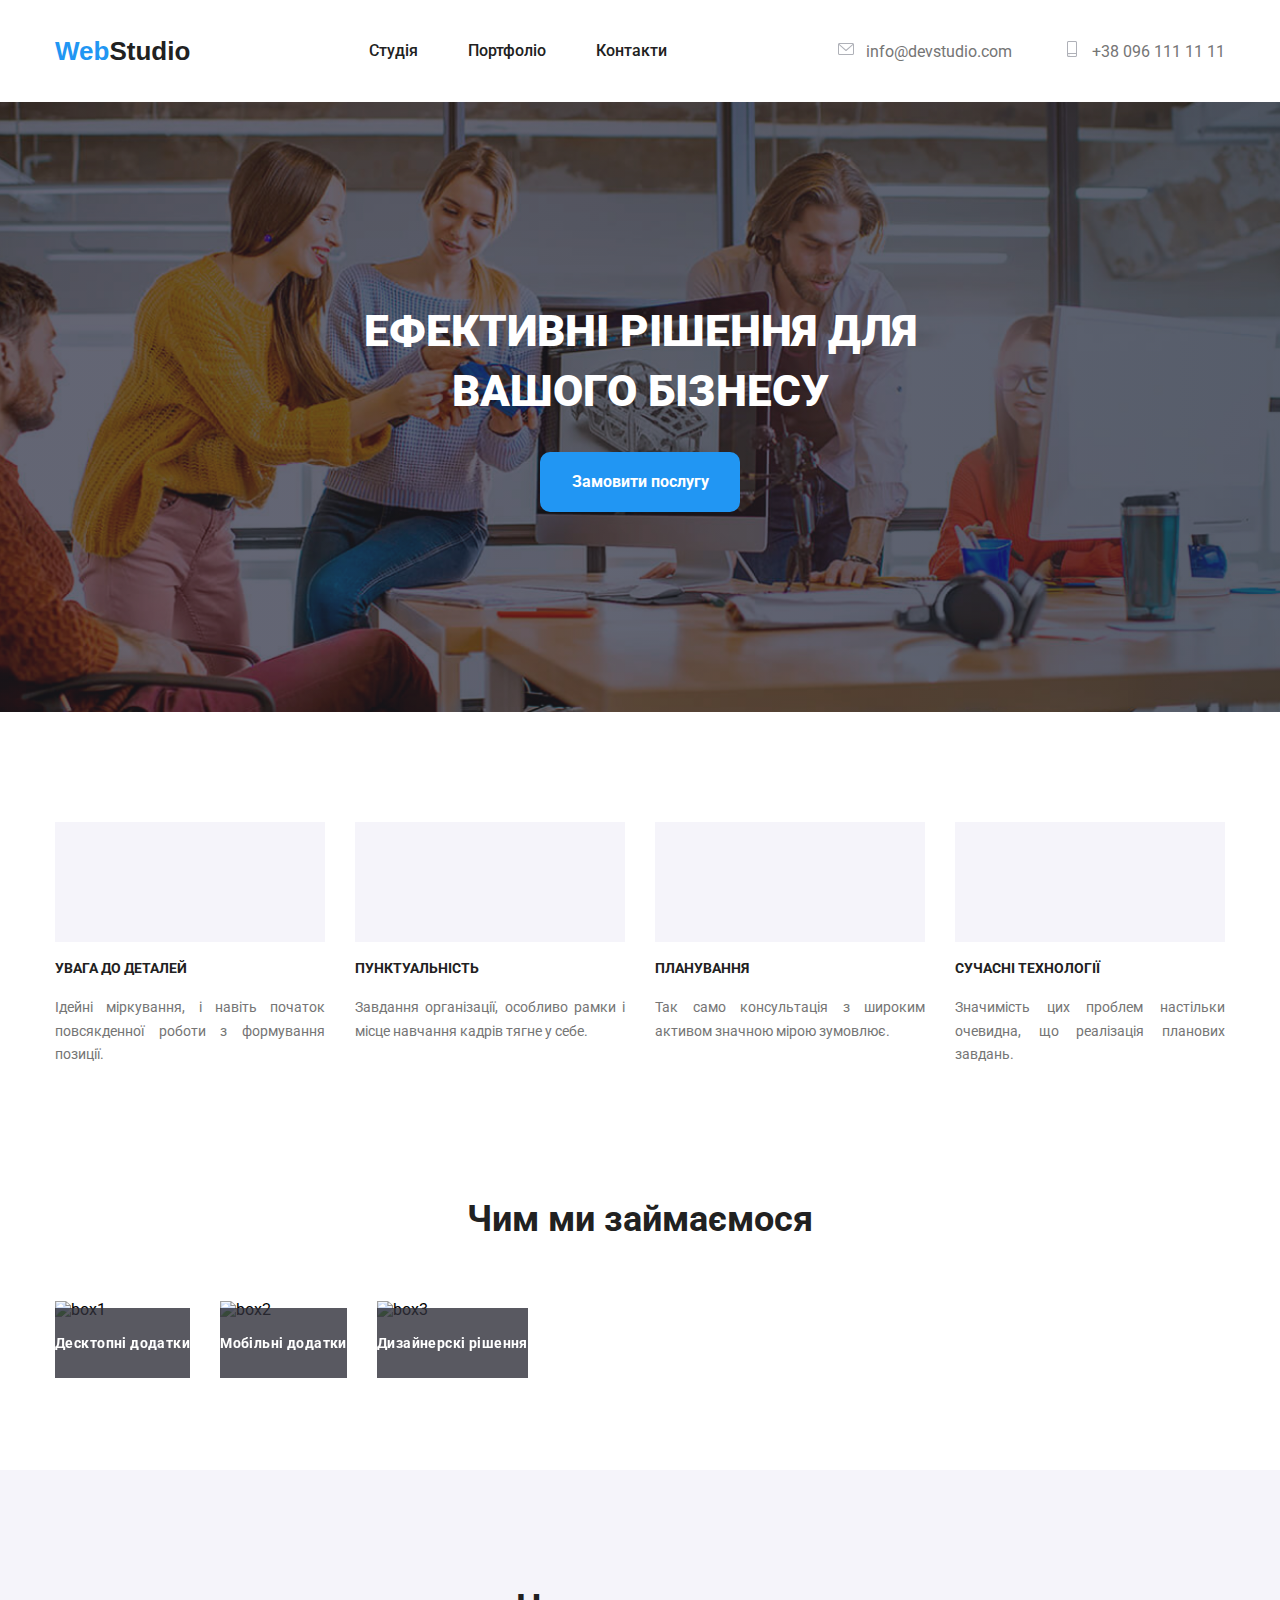
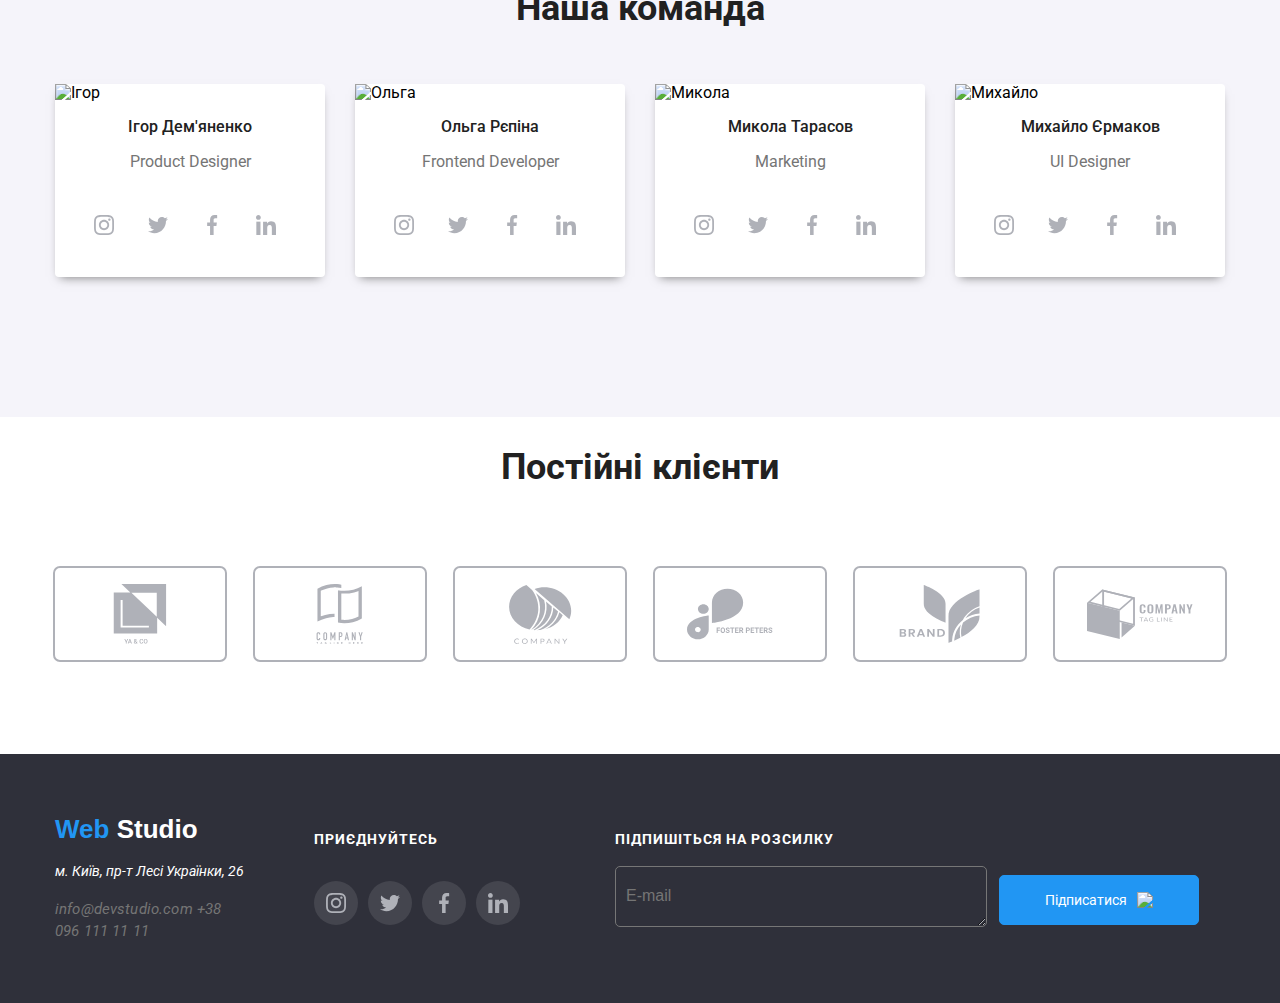
==== commit bd0840cf: "hw5" ====
--- a/index.html
+++ b/index.html
@@ -21,9 +21,7 @@
                 <nav class="navigation">
                     <ul class="navigation-list">
                         <li class="navigation-item">
-                        <li class="navigation-item">
-                            <a class="navigation-link1" href="index.html">Студія</a>
-                        </li>
+                            <a class="navigation-link" href="index.html">Студія</a>
                         </li>
                         <li class="navigation-item">
                             <a class="navigation-link" href="portfolio.html">Портфоліо</a>
--- a/style.css
+++ b/style.css
@@ -38,6 +38,17 @@
     justify-content: flex-start;
     gap: 50px;
 }
+
+.navigation-list a:hover::after{
+    content: "";
+    width:100%;
+    max-width: 75px;
+    height: 4px;
+    position: absolute;
+    background-color: var(--blue-color);
+    display: block;
+}
+
 
 .efection-solutions {
     background-color: var(--dark-background-color);
@@ -82,15 +93,6 @@
     color: var(--blue-color);
 }
 
-.navigation-link1{
-    color: var(--black-color);
-    font-size: 16px;
-}
-
-.navigation-link1:hover {
-    color: var(--blue-color);
-}
-
 .navigation-link:hover {
     color: var(--blue-color);
 }
@@ -105,20 +107,16 @@
     font-size: 16px;
 }
 
-.contacts-link1:hover {
-    color: var(--blue-color);
-}
-
-.contacts-link1:hover svg{
-    color: #2196F3;
+.contacts-link1:hover svg {
+    fill: #2196F3;
 }
 
 .contacts-link:hover {
     color: var(--blue-color);
 }
 
-.contacts-link:hover svg{
-    color: #2196F3;
+.contacts-link:hover svg {
+    fill: #2196F3;
 }
 
 .contacts-link {
@@ -231,8 +229,8 @@
 }
 
 
-.label{
-    position:relative;
+.label {
+    position: relative;
     bottom: 22.5%;
     font-family: Roboto;
     font-size: 14px;
@@ -495,7 +493,7 @@
     fill: #afb1b8;
 }
 
-.backdrop{
+.backdrop {
     position: fixed;
     top: 0;
     left: 0;
@@ -505,7 +503,7 @@
     opacity: 1;
 }
 
-.backdrop.is-hidden{
+.backdrop.is-hidden {
     opacity: 0;
     pointer-events: none;
 }
@@ -525,12 +523,12 @@
     background-color: white;
     transform: translate(-50%, -50%);
     border-radius: 10px;
-  }
-
-  .person-modal-name{
-    display: flex;
-
-  }
+}
+
+.person-modal-name {
+    display: flex;
+
+}
 
 .btn-open {
     color: var(--black-color);
@@ -547,7 +545,7 @@
     font-family: "Roboto", sans-serif;
     font-weight: 700;
     font-style: normal;
-    
+
 
 }
 
@@ -555,12 +553,12 @@
     pointer-events: none;
 }
 
-.modal-title{
+.modal-title {
     display: flex;
     justify-content: flex-end;
 }
 
-.modal-title h2{
+.modal-title h2 {
     font-family: "Roboto", sans-serif;
     font-weight: 700;
     font-style: normal;
@@ -569,7 +567,7 @@
     margin-right: 10px;
 }
 
-.btn{
+.btn {
     width: 30px;
     height: 30px;
     border: 1px solid rgb(157, 158, 157);
@@ -579,12 +577,12 @@
     cursor: pointer;
 }
 
-.btn:hover{
+.btn:hover {
     color: var(--blue-color);
     border: 1px solid var(--blue-color);
 }
 
-.modal h4{
+.modal h4 {
     font-family: "Roboto", sans-serif;
     font-weight: 400;
     font-style: normal;
@@ -596,7 +594,7 @@
     margin-bottom: 5px;
 }
 
-.text-modal{
+.text-modal {
     display: flex;
     align-items: center;
     justify-content: flex-end;
@@ -608,18 +606,18 @@
     font-style: normal;
 }
 
-.checkbox-modal{
+.checkbox-modal {
     display: flex;
     margin-top: 20px;
     width: 425px;
 }
 
-.checkbox-modal p{
+.checkbox-modal p {
     color: #757575;
     margin-right: 5px;
 }
 
-.checkbox-modal a{
+.checkbox-modal a {
     color: #2196F3;
     text-decoration-line: underline;
 }
@@ -631,7 +629,7 @@
     margin-right: 10px;
 }
 
-.form-btn{
+.form-btn {
     width: 200px;
     height: 50px;
     margin-top: 30px;
@@ -644,22 +642,24 @@
     border: 1px solid #2196F3;
     cursor: pointer;
 }
-.form-input{
+
+.form-input {
     border: none;
 }
 
-.form-input:focus{
+.form-input:focus {
     outline: none;
 }
 
-.person-modal-name:hover{
+.person-modal-name:hover {
     border-color: #2196F3;
 }
-.person-modal-name:hover a{
-    color: #2196F3;
-}
-
-.modal-defs{
+
+.person-modal-name:hover svg {
+    fill: #2196F3;
+}
+
+.modal-defs {
     width: 18px;
     height: 18px;
     margin-left: 12px;
@@ -676,7 +676,7 @@
 }
 
 
-.phone-modal-tel{
+.phone-modal-tel {
     margin-left: 5px;
     display: flex;
     align-items: center;
@@ -687,15 +687,15 @@
 }
 
 
-.phone-modal-tel:hover{
+.phone-modal-tel:hover {
     border-color: #2196F3;
 }
 
-.phone-modal-tel:hover a{
-    color: #2196F3;
-}
-
-.email-modal-label{
+.phone-modal-tel:hover svg {
+    fill: #2196F3;
+}
+
+.email-modal-label {
     margin-left: 5px;
     display: flex;
     align-items: center;
@@ -705,15 +705,15 @@
     height: 40px;
 }
 
-.email-modal-label:hover{
+.email-modal-label:hover {
     border-color: #2196F3;
 }
 
-.email-modal-label:hover a{
-    color: #2196F3;
-}
-
-.comment-modal{
+.email-modal-label:hover svg {
+    fill: #2196F3;
+}
+
+.comment-modal {
     border: 1px solid #2a2a2a;
     border-radius: 5px;
     width: 440px;
@@ -721,10 +721,11 @@
     margin-left: 5px;
 }
 
-.comment-modal:hover{
+.comment-modal:hover {
     border: 1px solid var(--blue-color);
 }
-.comment-modal textarea{
+
+.comment-modal textarea {
     font-family: "Roboto", sans-serif;
     font-weight: 400;
     font-style: normal;
@@ -736,11 +737,11 @@
     width: 420px;
 }
 
-.footer-e-mail{
+.footer-e-mail {
     margin-left: 95px;
 }
 
-.footer-e-mail h3{
+.footer-e-mail h3 {
     font-family: "Roboto", sans-serif;
     font-weight: 700;
     font-style: normal;
@@ -749,12 +750,13 @@
     letter-spacing: 1px;
 
 }
-.footer-form{
+
+.footer-form {
     display: flex;
     align-items: center;
 }
 
-.footer-textarea{
+.footer-textarea {
     background-color: var(--dark-background-color);
     border-radius: 5px;
     width: 358px;
@@ -766,7 +768,7 @@
     padding-left: 10px;
 }
 
-.footer-button{
+.footer-button {
     background-color: #2196F3;
     color: white;
     width: 200px;
@@ -779,9 +781,10 @@
     margin-left: 12px;
 }
 
-.footer-button img{
+.footer-button img {
     margin-left: 10px;
 }
+
 /* .roboto-black {
     font-family: "Roboto", sans-serif;
     font-weight: 900;
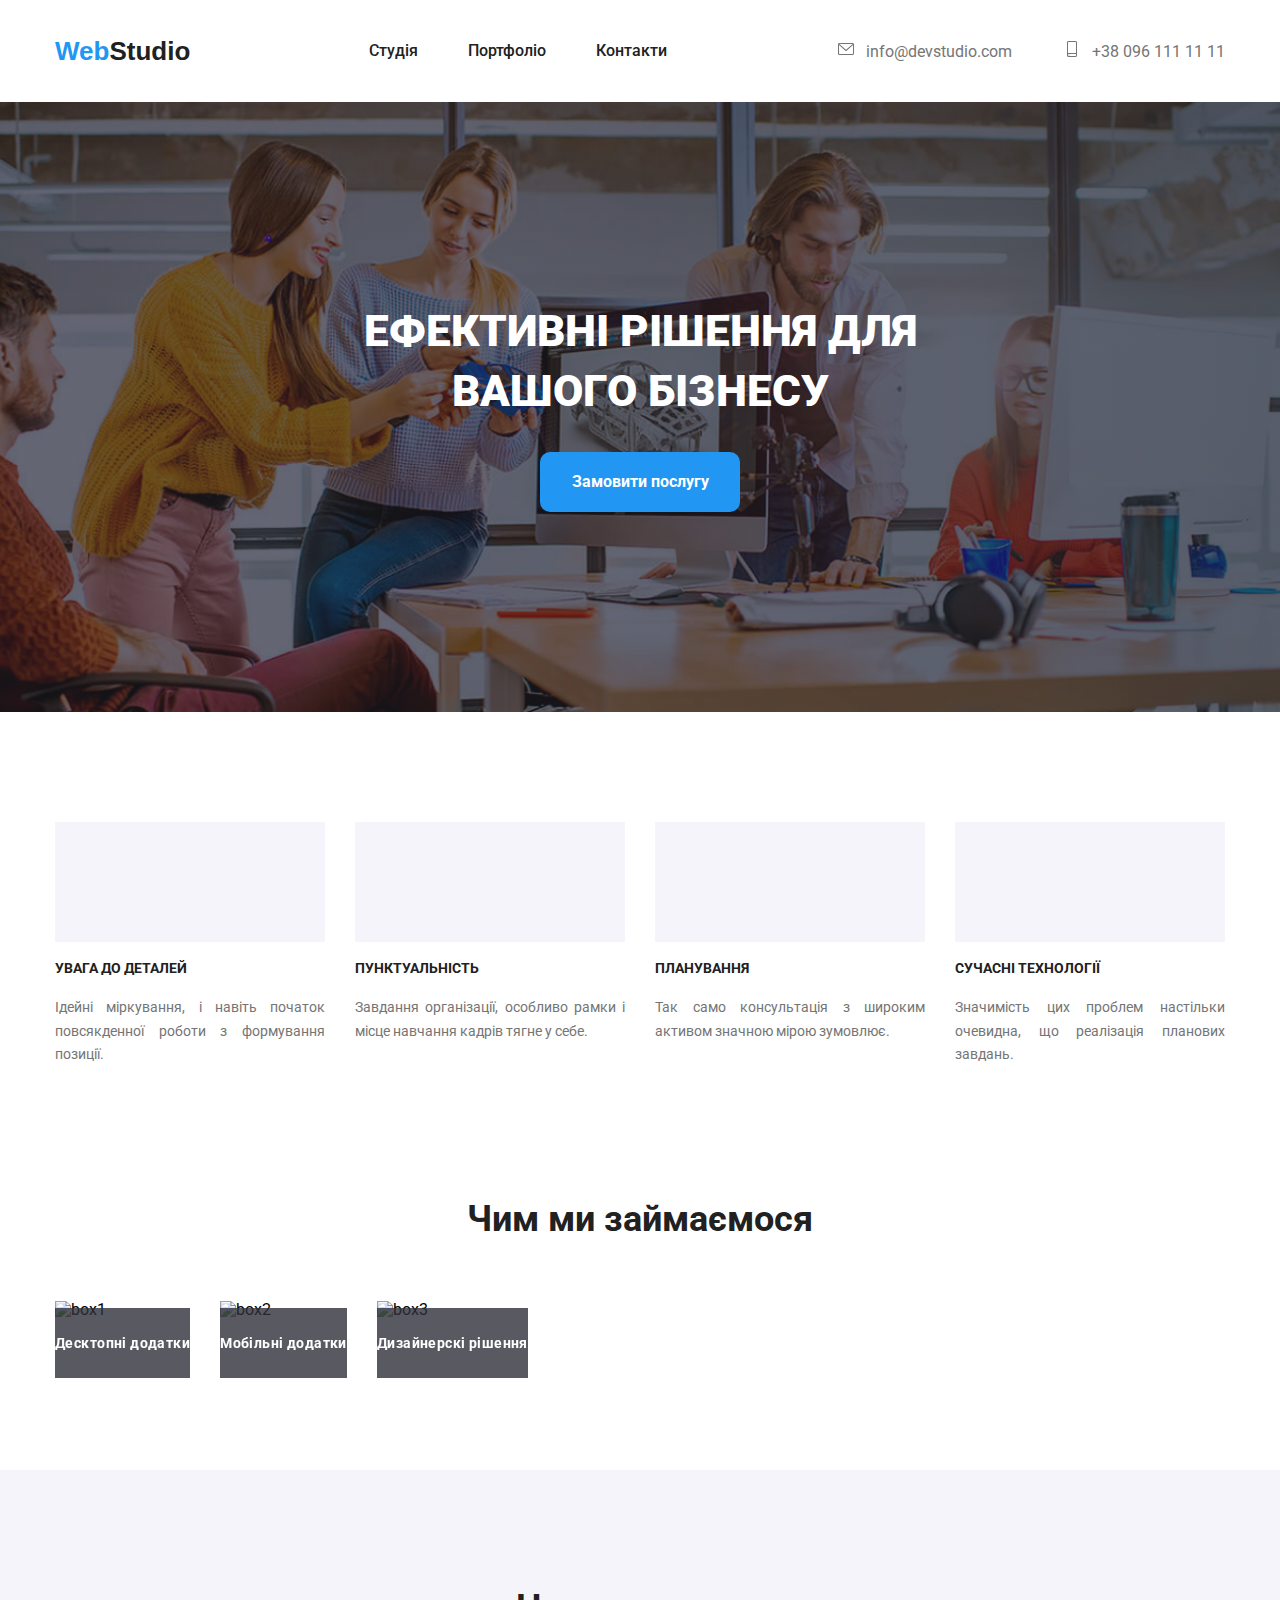
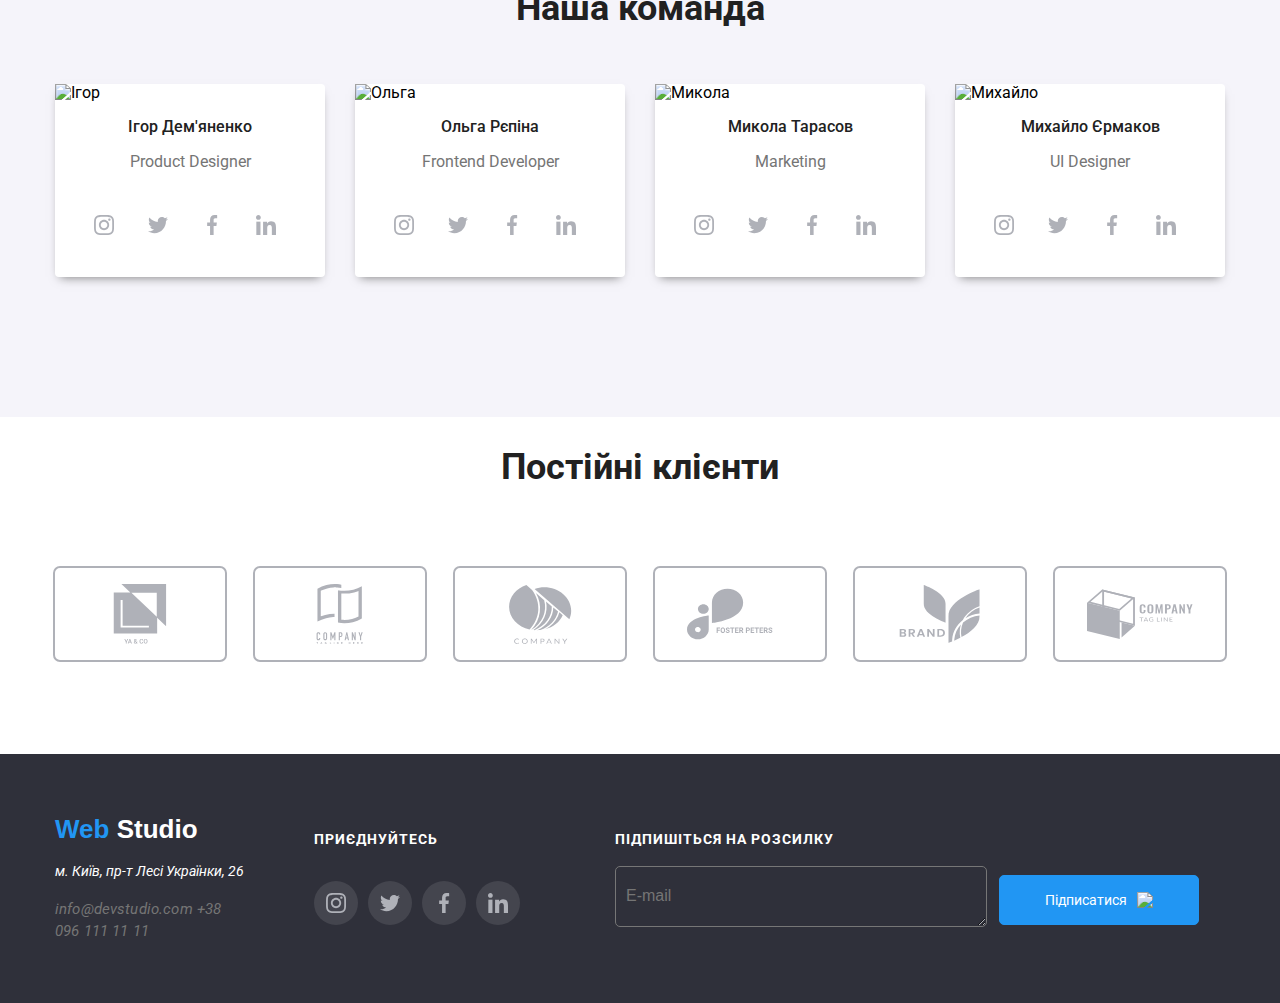
==== commit ef1a0480: "HW-(4)(5)" ====
--- a/index.html
+++ b/index.html
@@ -58,54 +58,58 @@
                 <button class="btn-open" data-modal-open type="button" formaction="#" style="width: 300x; height: 60px">
                     Замовити послугу
                 </button>
+                
                 <div class="backdrop is-hidden" data-modal>
                     <form class="modal">
                         <div class="modal-title">
                             <h2>Залиште свої дані, ми вам передзвонимо</h2>
                             <button class="btn" data-modal-close>X</button>
                         </div>
-                        <h4>Ім'я</h4>
-                        <div class="person-modal-name">
-                            <a href="#" class="icon-person-modal">
+                        <div class="form-group">
+                            <h4>Ім'я</h4>
+                            <div class="person-modal-name">
+                                <a href="#" class="icon-person-modal">
+                                    <svg class="modal-defs">
+                                        <use href="./img/symbol-defs-twice.svg#icon-person-modal"></use>
+                                    </svg>
+                                </a>
+                                <div class="name-modal">
+                                    <label class="form-label" for="name"></label>
+                                    <input class="form-input" type="text" name="name" id="name" required minlength="2" maxlength="30">
+                                </div>
+                            </div>
+                        </div>
+                        <div class="form-group">
+                            <h4>Телефон</h4>
+                            <div class="phone-modal-tel">
                                 <svg class="modal-defs">
-                                    <use href="./img/symbol-defs-twice.svg#icon-person-modal"></use>
+                                    <use href="./img/symbol-defs-twice.svg#icon-phone-modal"></use>
                                 </svg>
-                            </a>
-                            <div class="name-modal">
-                                <label class="form-label" for="firstname"></label>
-                                <input class="form-input" type="text" name="name" id="name" required minlength="2"
-                                    maxlength="30">
-                            </div>
-                        </div>
-                        <h4>Телефон</h4>
-                        <div class="phone-modal-tel">
-                            <svg class="modal-defs">
-                                <use href="./img/symbol-defs-twice.svg#icon-phone-modal"></use>
-                            </svg>
-                            <div class="tel-modal">
-                                <label class="form-label" for="phone"></label>
-                                <input class="form-input" type="tel" name="phone" id="phone" required minlength="2"
-                                    maxlength="30">
-                            </div>
-                        </div>
-                        <h4>Пошта</h4>
-                        <div class="email-modal-label">
-                            <svg class="modal-defs">
-                                <use href="./img/symbol-defs-twice.svg#icon-email-modal"></use>
-                            </svg>
-                            <div class="email-modal">
-                                <label class="form-label" for="email"></label>
-                                <input class="form-input" type="email" name="email" id="email" required
-                                    pattern="/^[a-z0-9._%+-]+@[a-z0-9.-]+\.[a-z]{2,4}$">
-                            </div>
-                        </div>
-                        <h4>Коментар</h4>
-                        <div class="comment-modal">
-                            <label class="form-label" for="comment"></label>
-                            <textarea class="form-input" name="comment" id="comment" minlength="10" maxlength="256">Введіть текст
-                        </textarea>
-                        </div>
-
+                                <div class="tel-modal">
+                                    <label class="form-label" for="phone"></label>
+                                    <input class="form-input" type="tel" name="phone" id="phone" required minlength="2" maxlength="30">
+                                </div>
+                            </div>
+                        </div>
+                        <div class="form-group">
+                            <h4>Пошта</h4>
+                            <div class="email-modal-label">
+                                <svg class="modal-defs">
+                                    <use href="./img/symbol-defs-twice.svg#icon-email-modal"></use>
+                                </svg>
+                                <div class="email-modal">
+                                    <label class="form-label" for="email"></label>
+                                    <input class="form-input" type="email" name="email" id="email" required pattern="[a-z0-9._%+-]+@[a-z0-9.-]+\.[a-z]{2,4}$">
+                                </div>
+                            </div>
+                        </div>
+                        <div class="form-group">
+                            <h4>Коментар</h4>
+                            <div class="comment-modal">
+                                <label class="form-label" for="comment"></label>
+                                <textarea class="form-input" name="comment" id="comment" minlength="10" maxlength="256">Введіть текст</textarea>
+                            </div>
+                        </div>
                         <div class="checkbox-modal">
                             <input class="form-input" type="checkbox" name="checkbox" id="checkbox">
                             <div class="text-modal">
@@ -116,6 +120,8 @@
                         <button class="form-btn button" type="submit">Відправити</button>
                     </form>
                 </div>
+                
+                
             </div>
         </section>
         <section class="attention-to-detail">
--- a/style.css
+++ b/style.css
@@ -42,18 +42,17 @@
 .navigation-list a:hover::after{
     content: "";
     width:100%;
-    max-width: 75px;
     height: 4px;
     position: absolute;
     background-color: var(--blue-color);
     display: block;
+    bottom: -42px;
 }
 
 
 .efection-solutions {
     background-color: var(--dark-background-color);
-    background-image: linear-gradient(to right,
-            rgba(47, 48, 58, 0.4) 40%, rgba(40, 50, 60, 0.5)), url("./img/Img\ \(13\).png");
+    background-image: linear-gradient(to right, rgba(47, 48, 58, 0.4) 40%, rgba(40, 50, 60, 0.5)), url("./img/Img\ \(13\).png");
     background-repeat: no-repeat;
     background-position: center;
     background-size: cover;
@@ -100,6 +99,7 @@
 .navigation-link {
     color: var(--black-color);
     font-size: 16px;
+    position: relative;
 }
 
 .contacts-link1 {
@@ -130,7 +130,9 @@
     gap: 50px;
 }
 
-
+.header svg{
+    fill: #757575;
+}
 
 .attention-to-detail ul {
     padding: 94px 0;
@@ -502,32 +504,49 @@
     background-color: #2121218f;
     opacity: 1;
 }
-
 .backdrop.is-hidden {
     opacity: 0;
     pointer-events: none;
 }
-
-
 .no-scroll {
     overflow: hidden;
 }
-
 .modal {
     position: absolute;
     top: 50%;
     left: 50%;
     max-width: 530px;
     max-height: 580px;
-    padding: 15px;
+    padding: 20px;
     background-color: white;
     transform: translate(-50%, -50%);
     border-radius: 10px;
-}
-
-.person-modal-name {
-    display: flex;
-
+    box-sizing: border-box;
+}
+.modal-title {
+    display: flex;
+    justify-content: space-between;
+    align-items: center;
+}
+.modal-title h2 {
+    font-family: "Roboto", sans-serif;
+    font-weight: 700;
+    font-style: normal;
+    font-size: 20px;
+    color: #212121;
+    margin-bottom: 0;
+    margin-top: 10px;
+}
+
+.btn{
+    border-radius: 50px;
+    color: black;
+    border: 1px solid rgba(0, 0, 0, 0.1);
+}
+
+.btn:hover {
+    color: var(--blue-color);
+    border: 1px solid var(--blue-color);
 }
 
 .btn-open {
@@ -545,55 +564,28 @@
     font-family: "Roboto", sans-serif;
     font-weight: 700;
     font-style: normal;
-
-
 }
 
 .btn-open:disabled {
     pointer-events: none;
 }
 
-.modal-title {
-    display: flex;
-    justify-content: flex-end;
-}
-
-.modal-title h2 {
-    font-family: "Roboto", sans-serif;
-    font-weight: 700;
-    font-style: normal;
-    font-size: 20px;
-    color: #212121;
-    margin-right: 10px;
-}
-
-.btn {
-    width: 30px;
-    height: 30px;
-    border: 1px solid rgb(157, 158, 157);
-    border-radius: 50px;
-    background-color: #FFFFFF;
-    font-size: 20px;
-    cursor: pointer;
-}
-
-.btn:hover {
-    color: var(--blue-color);
-    border: 1px solid var(--blue-color);
-}
-
 .modal h4 {
     font-family: "Roboto", sans-serif;
     font-weight: 400;
     font-style: normal;
     font-size: 12px;
     color: #757575;
-    display: flex;
-    margin-left: 20px;
+    margin-bottom: 5px;
+    margin-right: 350px;
     margin-top: 15px;
-    margin-bottom: 5px;
-}
-
+}
+
+.modal-defs {
+    width: 18px;
+    height: 18px;
+    margin-left: 12px;
+}
 .text-modal {
     display: flex;
     align-items: center;
@@ -604,20 +596,12 @@
     font-family: "Roboto", sans-serif;
     font-weight: 400;
     font-style: normal;
-}
-
-.checkbox-modal {
-    display: flex;
-    margin-top: 20px;
-    width: 425px;
-}
-
-.checkbox-modal p {
     color: #757575;
+}
+.text-modal p {
     margin-right: 5px;
 }
-
-.checkbox-modal a {
+.text-modal a {
     color: #2196F3;
     text-decoration-line: underline;
 }
@@ -629,10 +613,27 @@
     margin-right: 10px;
 }
 
+.checkbox-modal {
+    display: flex;
+    align-items: center;
+    margin-top: 10px;
+    width: 425px;
+}
+
+.checkbox-modal p {
+    color: #757575;
+    margin-right: 5px;
+}
+
+.checkbox-modal a {
+    color: #2196F3;
+    text-decoration-line: underline;
+}
+
 .form-btn {
     width: 200px;
     height: 50px;
-    margin-top: 30px;
+    margin-top: 20px;
     background-color: #2196F3;
     color: #FFFFFF;
     border-radius: 10px;
@@ -644,98 +645,61 @@
 }
 
 .form-input {
+    width: 360px;
+    padding: 10px;
     border: none;
 }
 
 .form-input:focus {
     outline: none;
-}
-
-.person-modal-name:hover {
     border-color: #2196F3;
 }
 
-.person-modal-name:hover svg {
-    fill: #2196F3;
-}
-
-.modal-defs {
-    width: 18px;
-    height: 18px;
-    margin-left: 12px;
-}
-
-.person-modal-name {
-    margin-left: 5px;
+.person-modal-name, .phone-modal-tel, .email-modal-label, .comment-modal {
     display: flex;
     align-items: center;
     border: 1px solid #2a2a2a;
     border-radius: 5px;
-    width: 440px;
-    height: 40px;
-}
-
-
-.phone-modal-tel {
+    width: 100%;
+    height: 50px;
     margin-left: 5px;
-    display: flex;
-    align-items: center;
-    border: 1px solid #2a2a2a;
+    box-sizing: border-box;
+}
+
+.person-modal-name svg, .phone-modal-tel svg, .email-modal-label svg {
+    margin-right: 10px;
+    fill: #757575;
+}
+
+.person-modal-name:hover, .phone-modal-tel:hover, .email-modal-label:hover, .comment-modal:hover {
+    border-color: #2196F3;
+}
+
+.person-modal-name:hover svg, .phone-modal-tel:hover svg, .email-modal-label:hover svg {
+    fill: #2196F3;
+}
+
+.comment-modal{
+    height: 130px;
+}
+
+.comment-modal textarea {
+    border: none;
+    resize: none;
+    font-size: 14px;
+    font-family: "Roboto", sans-serif;
     border-radius: 5px;
-    width: 440px;
-    height: 40px;
-}
-
-
-.phone-modal-tel:hover {
-    border-color: #2196F3;
-}
-
-.phone-modal-tel:hover svg {
-    fill: #2196F3;
-}
-
-.email-modal-label {
-    margin-left: 5px;
-    display: flex;
-    align-items: center;
-    border: 1px solid #2a2a2a;
-    border-radius: 5px;
-    width: 440px;
-    height: 40px;
-}
-
-.email-modal-label:hover {
-    border-color: #2196F3;
-}
-
-.email-modal-label:hover svg {
-    fill: #2196F3;
-}
-
-.comment-modal {
-    border: 1px solid #2a2a2a;
-    border-radius: 5px;
-    width: 440px;
-    height: 138px;
-    margin-left: 5px;
-}
-
-.comment-modal:hover {
-    border: 1px solid var(--blue-color);
-}
-
-.comment-modal textarea {
-    font-family: "Roboto", sans-serif;
     font-weight: 400;
     font-style: normal;
-    font-size: 12px;
     color: #757575;
-    padding-top: 15px;
-    padding-left: 15px;
     height: 120px;
-    width: 420px;
-}
+    box-sizing: border-box; 
+}
+
+.comment-modal textarea:focus {
+    outline: none;
+}
+
 
 .footer-e-mail {
     margin-left: 95px;
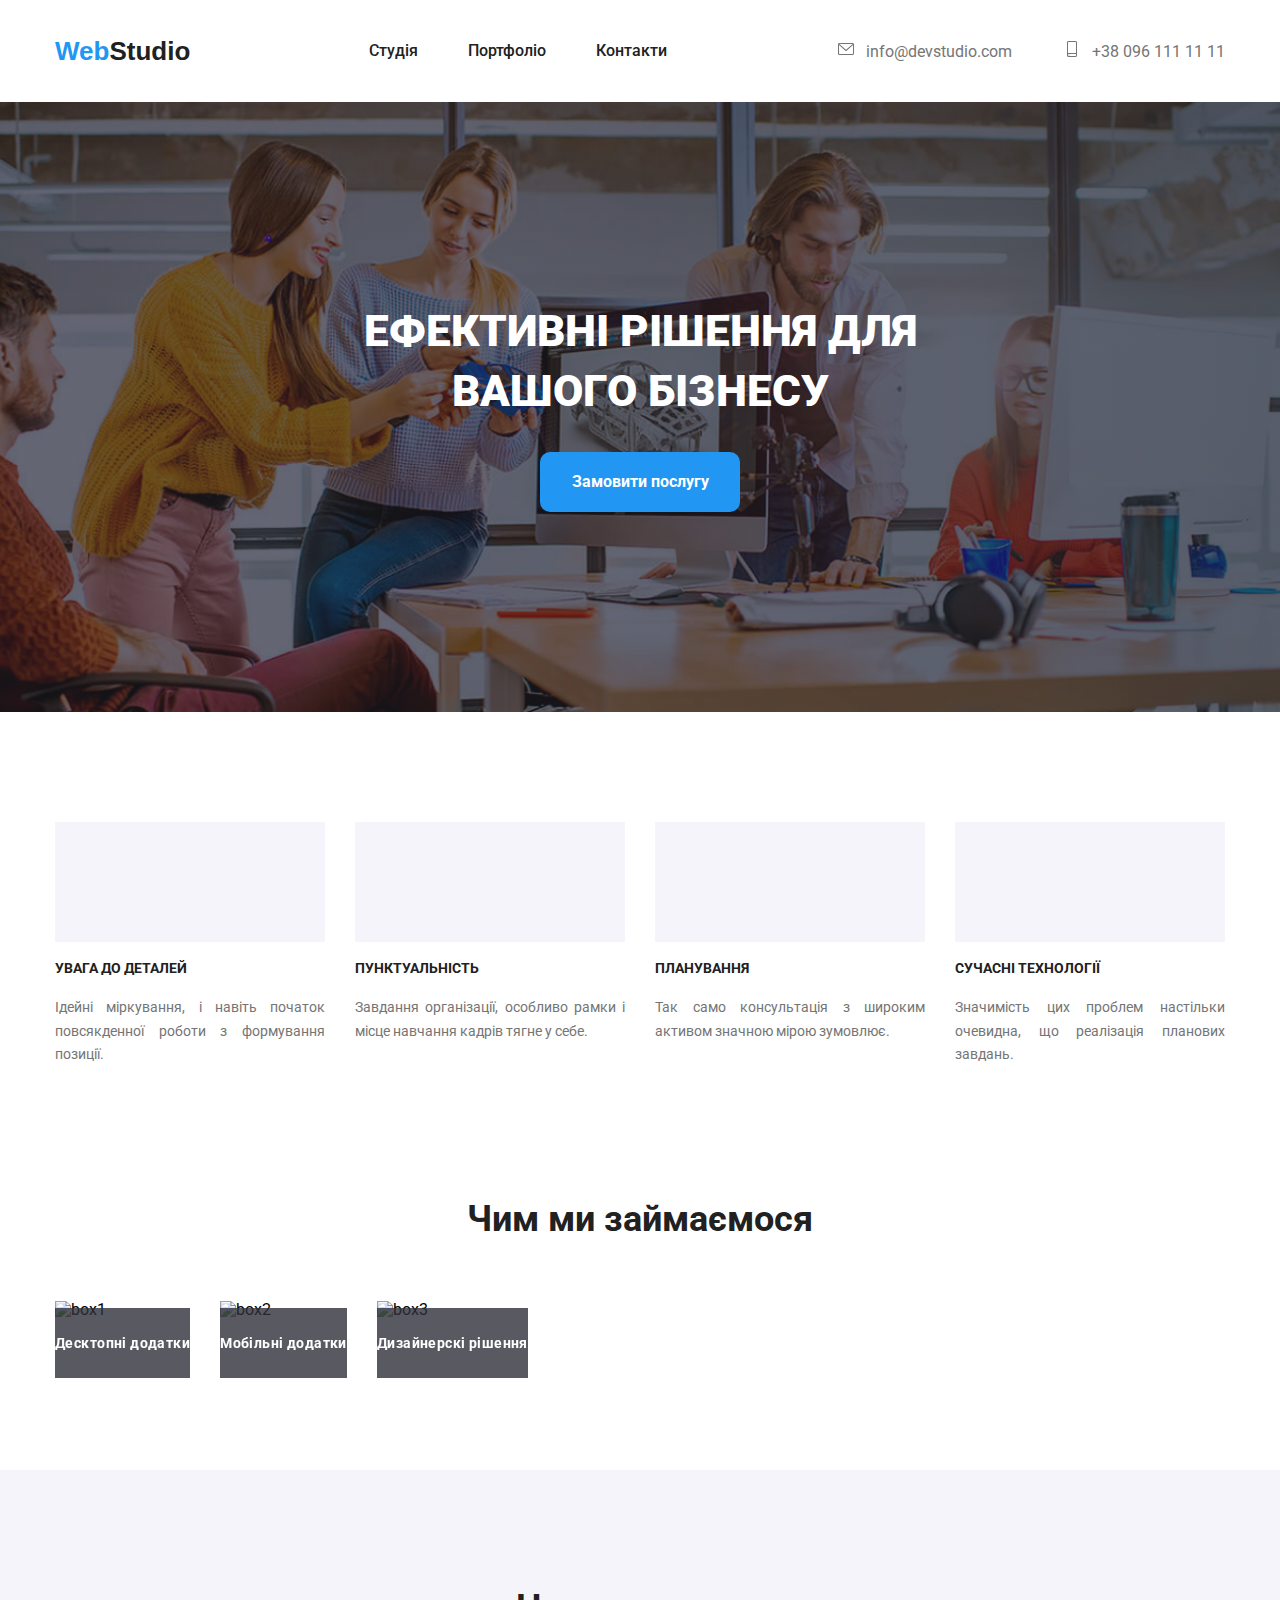
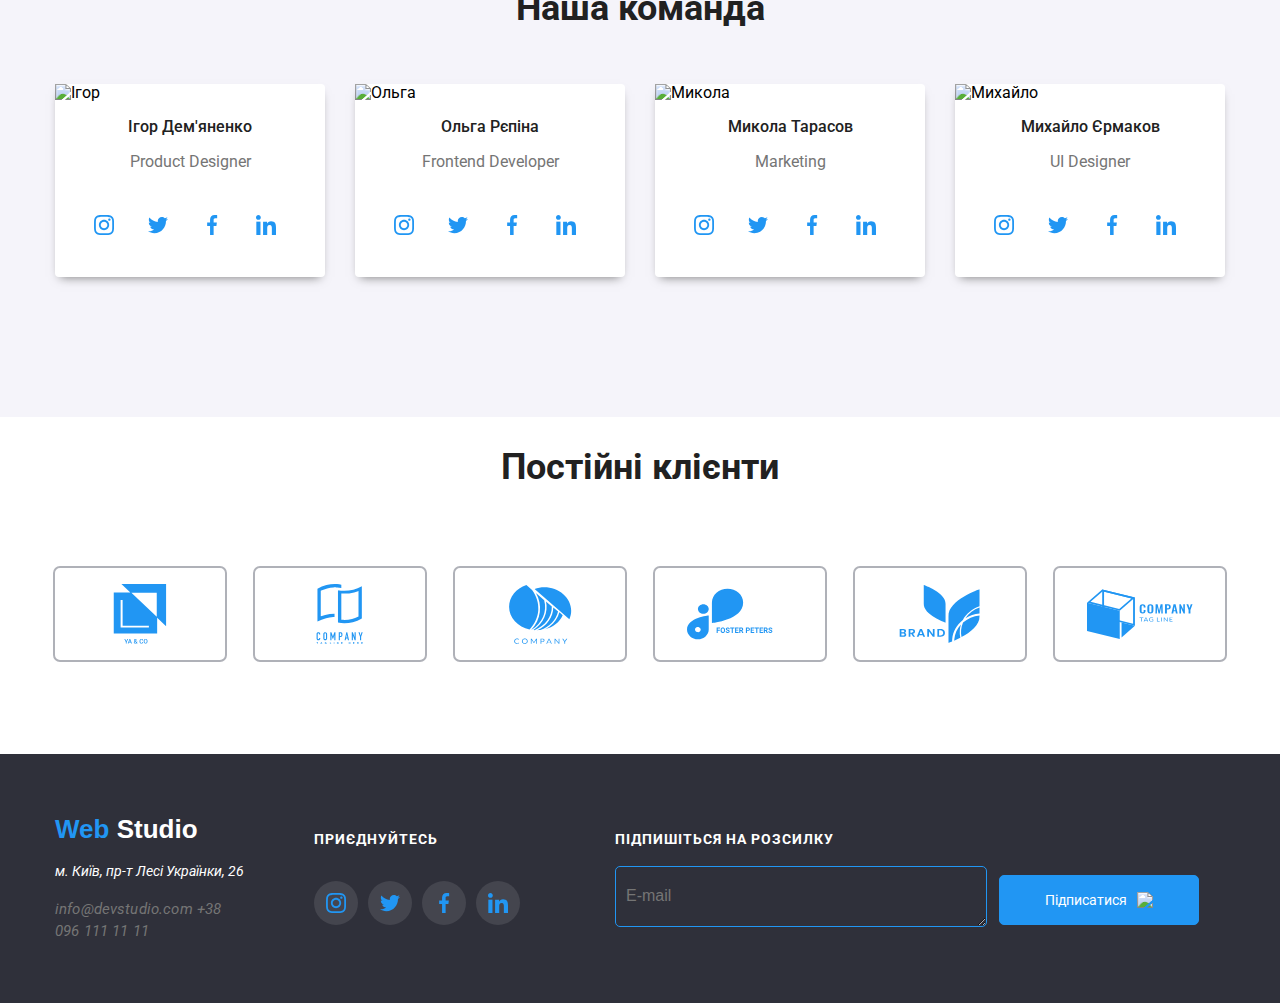
==== commit 77d7d447: "HW5" ====
--- a/index.html
+++ b/index.html
@@ -107,7 +107,7 @@
                             <h4>Коментар</h4>
                             <div class="comment-modal">
                                 <label class="form-label" for="comment"></label>
-                                <textarea class="form-input" name="comment" id="comment" minlength="10" maxlength="256">Введіть текст</textarea>
+                                <textarea class="form-input" name="comment" id="comment" minlength="10" maxlength="256" placeholder="Введіть текст"></textarea>
                             </div>
                         </div>
                         <div class="checkbox-modal">
--- a/style.css
+++ b/style.css
@@ -46,6 +46,7 @@
     position: absolute;
     background-color: var(--blue-color);
     display: block;
+    border-radius: 5px;
     bottom: -42px;
 }
 
@@ -679,6 +680,14 @@
     fill: #2196F3;
 }
 
+.person-modal-name:focus-within, .phone-modal-tel:focus-within, .email-modal-label:focus-within, .form-input{
+    border-color: #2196F3;
+}
+
+.person-modal-name:focus-within, .phone-modal-tel:focus-within, .email-modal-label:focus-within, svg{
+    fill: #2196F3;
+}
+
 .comment-modal{
     height: 130px;
 }
@@ -698,6 +707,10 @@
 
 .comment-modal textarea:focus {
     outline: none;
+}
+
+.comment-modal:focus-within, textarea{
+    border-color: #2196F3;
 }
 
 
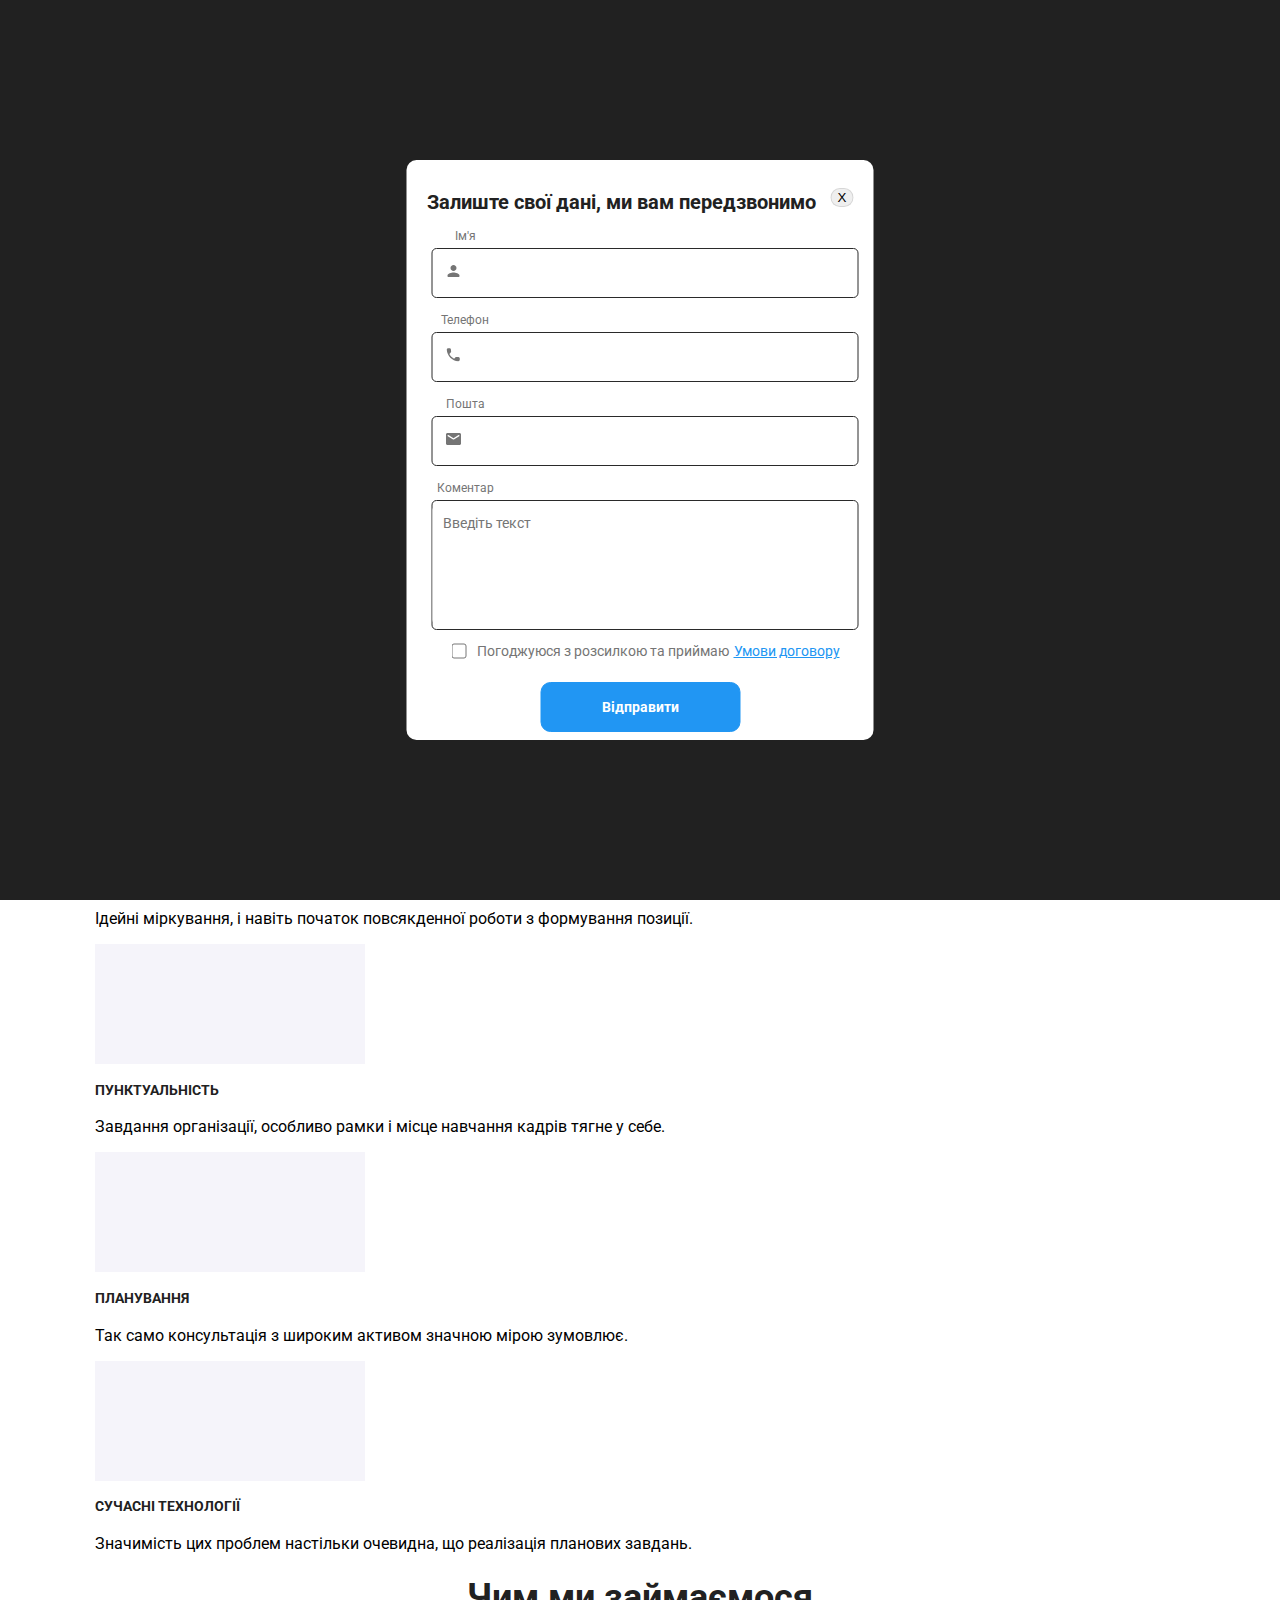
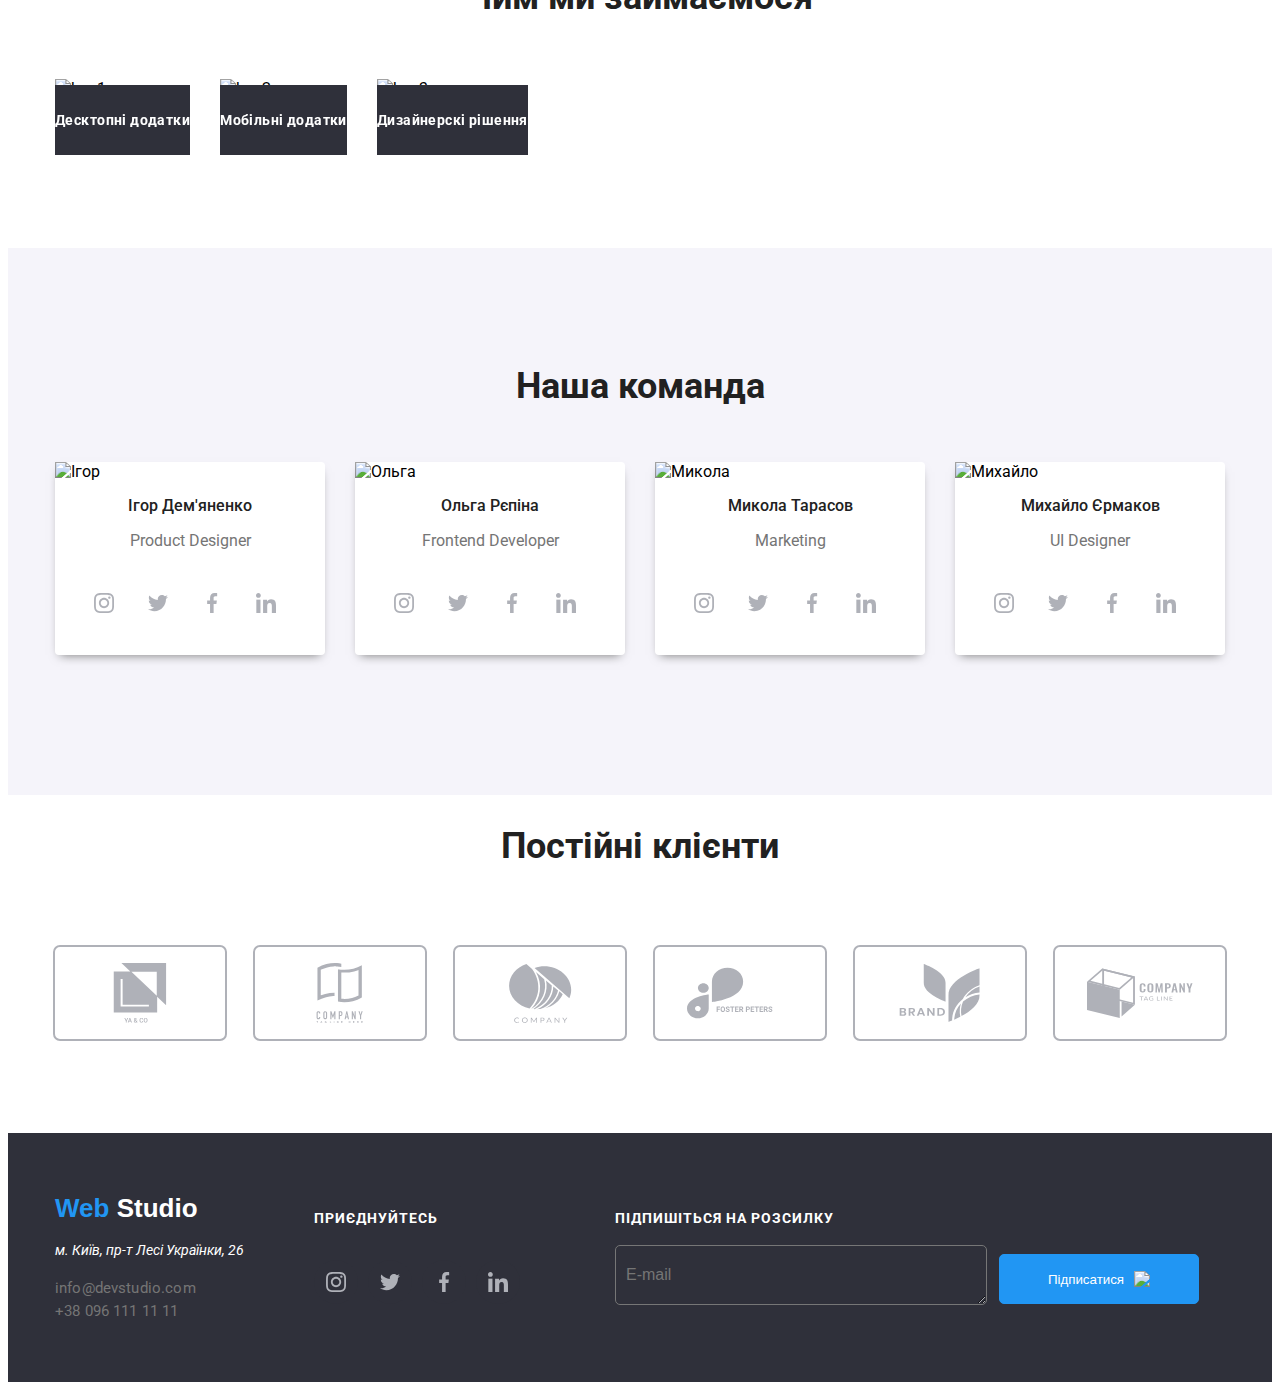
==== commit 1199c6c7: "hw" ====
--- a/index.html
+++ b/index.html
@@ -4,13 +4,15 @@
 <head>
     <meta charset="UTF-8" />
     <meta name="viewport" content="width=device-width, initial-scale=1.0" />
-    <title>Document</title>
+    <title>WebStudio</title>
     <link rel="preconnect" href="https://fonts.googleapis.com">
     <link rel="preconnect" href="https://fonts.gstatic.com" crossorigin>
     <link href="https://fonts.googleapis.com/css2?family=Roboto:wght@400;500;700;900&display=swap" rel="stylesheet">
-    <link rel="stylesheet" href="normalize.css">
-
-    <link rel="stylesheet" href="style.css">
+    <link rel="stylesheet" href="css/normalize.css">
+    <link rel="stylesheet" href="css/animate.css">
+    
+
+    <link rel="stylesheet" href="css/style.css">
 </head>
 
 <body>
@@ -21,7 +23,7 @@
                 <nav class="navigation">
                     <ul class="navigation-list">
                         <li class="navigation-item">
-                            <a class="navigation-link" href="index.html">Студія</a>
+                            <a class="navigation-link " href="index.html">Студія</a>
                         </li>
                         <li class="navigation-item">
                             <a class="navigation-link" href="portfolio.html">Портфоліо</a>
@@ -55,10 +57,10 @@
             <div class="container">
                 <h1>ЕФЕКТИВНІ РІШЕННЯ ДЛЯ ВАШОГО БІЗНЕСУ</h1>
 
-                <button class="btn-open" data-modal-open type="button" formaction="#" style="width: 300x; height: 60px">
+                <button class="btn-open animate__heartBeat" data-modal-open type="button" formaction="#" style="width: 300x; height: 60px">
                     Замовити послугу
                 </button>
-                
+
                 <div class="backdrop is-hidden" data-modal>
                     <form class="modal">
                         <div class="modal-title">
@@ -75,31 +77,38 @@
                                 </a>
                                 <div class="name-modal">
                                     <label class="form-label" for="name"></label>
-                                    <input class="form-input" type="text" name="name" id="name" required minlength="2" maxlength="30">
+                                    <input class="form-input" type="text" name="name" id="name" required minlength="2"
+                                        maxlength="30">
                                 </div>
                             </div>
                         </div>
                         <div class="form-group">
                             <h4>Телефон</h4>
                             <div class="phone-modal-tel">
-                                <svg class="modal-defs">
-                                    <use href="./img/symbol-defs-twice.svg#icon-phone-modal"></use>
-                                </svg>
+                                <a href="#" class="phone-person-modal">
+                                    <svg class="modal-defs">
+                                        <use href="./img/symbol-defs-twice.svg#icon-phone-modal"></use>
+                                    </svg>
+                                </a>
                                 <div class="tel-modal">
                                     <label class="form-label" for="phone"></label>
-                                    <input class="form-input" type="tel" name="phone" id="phone" required minlength="2" maxlength="30">
+                                    <input class="form-input" type="tel" name="phone" id="phone" required minlength="2"
+                                        maxlength="30">
                                 </div>
                             </div>
                         </div>
                         <div class="form-group">
                             <h4>Пошта</h4>
                             <div class="email-modal-label">
+                                <a href="#" class="phone-person-modal">
                                 <svg class="modal-defs">
                                     <use href="./img/symbol-defs-twice.svg#icon-email-modal"></use>
                                 </svg>
+                                </a>
                                 <div class="email-modal">
                                     <label class="form-label" for="email"></label>
-                                    <input class="form-input" type="email" name="email" id="email" required pattern="[a-z0-9._%+-]+@[a-z0-9.-]+\.[a-z]{2,4}$">
+                                    <input class="form-input" type="email" name="email" id="email" required
+                                        pattern="[a-z0-9._%+-]+@[a-z0-9.-]+\.[a-z]{2,4}$">
                                 </div>
                             </div>
                         </div>
@@ -107,7 +116,8 @@
                             <h4>Коментар</h4>
                             <div class="comment-modal">
                                 <label class="form-label" for="comment"></label>
-                                <textarea class="form-input" name="comment" id="comment" minlength="10" maxlength="256" placeholder="Введіть текст"></textarea>
+                                <textarea class="form-input" name="comment" id="comment" minlength="10" maxlength="256"
+                                    placeholder="Введіть текст"></textarea>
                             </div>
                         </div>
                         <div class="checkbox-modal">
@@ -120,8 +130,8 @@
                         <button class="form-btn button" type="submit">Відправити</button>
                     </form>
                 </div>
-                
-                
+
+
             </div>
         </section>
         <section class="attention-to-detail">
@@ -378,10 +388,11 @@
                     <h3>ПІДПИШІТЬСЯ НА РОЗСИЛКУ</h3>
                     <div class="footer-form">
                         <label class="footer-label" for="E-mail">
-                        <textarea class="footer-textarea" name="E-mail" id="mail" minlength="1" maxlength="20">E-mail</textarea>
-                    </label>
-                    
-                    <button class="footer-button">Підписатися<img src="./img/icon-send.svg"></button>
+                            <textarea class="footer-textarea" name="E-mail" id="mail" minlength="1"
+                                maxlength="20">E-mail</textarea>
+                        </label>
+
+                        <button class="footer-button">Підписатися<img src="./img/icon-send.svg"></button>
                     </div>
                 </div>
             </div>
--- a/css/style.css
+++ b/css/style.css
@@ -0,0 +1,775 @@
+:root {
+  --blue-color: #2196F3;
+  --dark-background-color: #2F303A;
+  --white-color: #FFFFFF;
+  --black-color: #212121;
+  --gray-color: #757575;
+  --gray-background-color: #F5F4FA;
+}
+
+body {
+  font-family: "Roboto", sans-serif;
+}
+
+ul {
+  list-style: none;
+}
+
+svg {
+  fill: #afb1b8;
+}
+
+a {
+  text-decoration: none;
+}
+
+.container {
+  width: 1170px;
+  padding: 0 15px;
+  margin: 0 auto;
+}
+
+.contacts-item, .navigation-item {
+  font-size: 16px;
+  transition: font-size 250ms cubic-bezier(0.4, 0, 0.2, 1);
+}
+
+.attention-to-detail-foto::before,
+.attention-to-detail-foto1::before,
+.attention-to-detail-foto2::before,
+.attention-to-detail-foto3::before {
+  content: "";
+  display: block;
+  background-color: #F5F4FA;
+  background-repeat: no-repeat;
+  background-position: center;
+  width: 270px;
+  height: 120px;
+}
+
+.white {
+  color: #FFFFFF;
+}
+
+.email {
+  color: #757575;
+}
+
+.tel {
+  color: #757575;
+}
+
+.header {
+  padding: 25px 0;
+}
+.header svg {
+  fill: #757575;
+}
+
+.flex-container {
+  display: flex;
+  justify-content: space-between;
+  align-items: center;
+}
+
+.navigation {
+  font-weight: 500;
+  font-size: 14px;
+  font-style: normal;
+  font-family: "Roboto", sans-serif;
+  line-height: 1.14;
+  text-align: justify;
+}
+
+.navigation-list {
+  list-style: none;
+  display: flex;
+  justify-content: flex-start;
+  gap: 50px;
+  position: relative;
+}
+.navigation-list a::before {
+  position: absolute;
+  content: "";
+  width: 100%;
+  height: 4px;
+  left: 0;
+  bottom: 0;
+  transition: 0.5s transform ease;
+  transform: scale3d(0, 1, 1);
+  transform-origin: 0 50%;
+  background-color: #2196F3;
+  display: block;
+  border-radius: 5px;
+  bottom: -42px;
+  transform-origin: 50% 50%;
+}
+.navigation-list a:hover::before {
+  transform: scale3d(1, 1, 1);
+}
+
+.icon-navigation {
+  margin-right: 10px;
+}
+
+.logo {
+  font-family: "Raleway", sans-serif;
+  font-weight: 700;
+  color: #212121;
+  text-decoration: none;
+  width: 145px;
+  font-size: 26px;
+  line-height: 30.52px;
+  margin: 0;
+}
+
+.blue {
+  color: #2196F3;
+}
+
+.navigation-link {
+  color: #212121;
+  font-size: 16px;
+  position: relative;
+}
+.navigation-link:hover {
+  color: #2196F3;
+  transition: color 250ms cubic-bezier(0.4, 0, 0.2, 1);
+}
+
+.contacts-link1 {
+  color: #757575;
+  font-size: 16px;
+}
+.contacts-link1 svg:hover {
+  fill: #2196F3;
+  transition: fill 250ms cubic-bezier(0.4, 0, 0.2, 1);
+}
+
+.contacts-link {
+  color: #757575;
+  font-size: 16px;
+}
+.contacts-link:hover {
+  color: #2196F3;
+  transition: color 250ms cubic-bezier(0.4, 0, 0.2, 1);
+}
+.contacts-link svg:hover {
+  color: #2196F3;
+  transition: color 250ms cubic-bezier(0.4, 0, 0.2, 1);
+}
+
+.contacts {
+  display: flex;
+  list-style: none;
+  gap: 50px;
+}
+
+.efection-solutions {
+  background-color: #2F303A;
+  background-image: linear-gradient(to right, rgba(47, 48, 58, 0.4) 40%, rgba(40, 50, 60, 0.5)), url("./img/Img (13).png");
+  background-repeat: no-repeat;
+  background-position: center;
+  background-size: cover;
+  margin: 0;
+  text-align: center;
+  padding: 200px 0;
+}
+.efection-solutions h1 {
+  color: #FFFFFF;
+  line-height: 1.36;
+  text-align: center;
+  font-size: 44px;
+  font-style: normal;
+  font-family: "Roboto", sans-serif;
+  font-weight: 900;
+  flex-wrap: wrap;
+  width: 696px;
+  height: 120px;
+  text-align: center;
+  margin: 0 auto;
+  margin-bottom: 30px;
+}
+
+.attention-to-detail h4 {
+  font-size: 14px;
+  font-style: normal;
+  font-family: "Roboto", sans-serif;
+  color: #212121;
+  line-height: 1.14;
+  text-align: start;
+  font-weight: 700;
+  text-transform: uppercase;
+}
+.attention-to-detail h4 ul {
+  padding: 94px 0;
+  list-style: none;
+  display: flex;
+  flex-wrap: nowrap;
+  align-content: center;
+  gap: 30px;
+}
+.attention-to-detail h4 p {
+  font-size: 14px;
+  font-style: normal;
+  font-family: "Roboto", sans-serif;
+  color: #757575;
+  font-weight: 400;
+  line-height: 1.71;
+  text-align: justify;
+}
+
+.work h1 {
+  color: #212121;
+  font-size: 36px;
+  font-style: normal;
+  font-family: "Roboto", sans-serif;
+  line-height: 1.16;
+  text-align: center;
+  font-weight: 700;
+}
+
+.work-list {
+  list-style: none;
+  padding: 36px 0;
+  display: flex;
+  gap: 30px;
+}
+
+.label {
+  font-size: 14px;
+  font-style: normal;
+  font-family: "Roboto", sans-serif;
+  position: relative;
+  bottom: 22.5%;
+  font-weight: 700;
+  letter-spacing: 0.03em;
+  text-align: center;
+  padding-top: 27px;
+  padding-bottom: 27px;
+  color: #FFFFFF;
+  background-color: #2F303A;
+  opacity: 1;
+}
+
+.staff {
+  padding: 94px 0;
+  background-color: #F5F4FA;
+}
+.staff h1 {
+  color: #212121;
+  font-size: 36px;
+  font-style: normal;
+  font-family: "Roboto", sans-serif;
+  line-height: 1.16;
+  text-align: center;
+  font-weight: 700;
+}
+.staff h3 {
+  color: #212121;
+  font-size: 16px;
+  font-style: normal;
+  font-family: "Roboto", sans-serif;
+  font-weight: 500;
+  line-height: 1.18;
+}
+.staff p {
+  line-height: 1.18;
+  font-size: 16px;
+  font-style: normal;
+  font-family: "Roboto", sans-serif;
+  color: #757575;
+  font-weight: 400;
+}
+
+.team-list {
+  padding: 30px 0;
+  list-style: none;
+  display: flex;
+  gap: 30px;
+}
+
+.list-item {
+  width: 270px;
+  border-radius: 4px;
+  margin: 0px;
+  padding: 0px;
+  box-shadow: 0 5px 10px -5px #757575;
+  background-color: #FFFFFF;
+}
+
+.photo {
+  width: 270px;
+  height: 260px;
+}
+
+.team-wrap {
+  text-align: center;
+}
+
+.icon-staff {
+  width: 20px;
+  height: 20px;
+  cursor: pointer;
+}
+
+.people-icons {
+  display: flex;
+  justify-content: center;
+}
+
+.people-link {
+  padding: 12px;
+  height: 20px;
+  margin-bottom: 30px;
+  margin-top: 15px;
+  border-radius: 25px;
+  margin-right: 10px;
+  transition: background-color 250ms cubic-bezier(0.4, 0, 0.2, 1);
+}
+.people-link:hover {
+  background-color: #2196F3;
+}
+.people-link svg {
+  width: 20px;
+  height: 20px;
+  cursor: pointer;
+  transition: fill 250ms cubic-bezier(0.4, 0, 0.2, 1);
+}
+.people-link svg:hover {
+  fill: #FFFFFF;
+}
+
+.icons-customer-regular h2 {
+  font-size: 36px;
+  font-style: normal;
+  font-family: "Roboto", sans-serif;
+  font-weight: 700;
+  color: #212121;
+  display: flex;
+  justify-content: center;
+}
+
+.customers-icon {
+  display: flex;
+  justify-content: space-between;
+}
+
+.people-link-regular {
+  width: 170px;
+  height: 92px;
+  margin-bottom: 94px;
+  margin-top: 50px;
+  display: flex;
+  justify-content: center;
+  align-items: center;
+  outline: 2px solid #afb1b8;
+  border-radius: 5px;
+  transition: border-color 250ms cubic-bezier(0.4, 0, 0.2, 1);
+}
+.people-link-regular:hover {
+  outline: 2px solid #2196F3;
+}
+.people-link-regular a:hover {
+  fill: #2196F3;
+}
+.people-link-regular svg:hover {
+  fill: #2196F3;
+}
+
+.icon-regular-customers {
+  width: 106px;
+  height: 60px;
+  transition: fill 250ms cubic-bezier(0.4, 0, 0.2, 1);
+}
+
+.backdrop {
+  position: fixed;
+  top: 0;
+  left: 0;
+  width: 100%;
+  height: 100%;
+  background-color: #212121;
+  opacity: 1;
+  transition: opacity 250ms cubic-bezier(0.4, 0, 0.2, 1);
+}
+.backdrop .is-hidden {
+  opacity: 0;
+  pointer-events: none;
+}
+
+.no-scroll {
+  overflow: hidden;
+}
+
+.modal {
+  position: absolute;
+  top: 50%;
+  left: 50%;
+  max-width: 530px;
+  max-height: 580px;
+  padding: 20px;
+  background-color: #FFFFFF;
+  transform: translate(-50%, -50%);
+  border-radius: 10px;
+  box-sizing: border-box;
+}
+.modal h4 {
+  font-weight: 400;
+  font-size: 12px;
+  font-style: normal;
+  font-family: "Roboto", sans-serif;
+  color: #757575;
+  margin-bottom: 5px;
+  margin-right: 350px;
+  margin-top: 15px;
+}
+
+.modal-title {
+  display: flex;
+  justify-content: space-between;
+  align-items: center;
+}
+.modal-title h2 {
+  font-size: 20px;
+  font-style: normal;
+  font-family: "Roboto", sans-serif;
+  font-weight: 700;
+  color: #212121;
+  margin-bottom: 0;
+  margin-top: 10px;
+}
+
+.btn {
+  border-radius: 50px;
+  color: black;
+  border: 1px solid rgba(0, 0, 0, 0.1);
+}
+.btn:hover {
+  color: #2196F3;
+  border: 1px solid #2196F3;
+}
+
+.btn-open {
+  color: #212121;
+  border: none;
+  cursor: pointer;
+  text-decoration: none;
+  background-color: #2196F3;
+  color: #FFFFFF;
+  border-radius: 10px;
+  width: 200px;
+  font-size: 16px;
+  font-style: normal;
+  font-family: "Roboto", sans-serif;
+  line-height: 1.87;
+  text-align: center;
+  font-weight: 700;
+}
+.btn-open:disabled {
+  pointer-events: none;
+}
+
+.modal-defs {
+  width: 18px;
+  height: 18px;
+  margin-left: 12px;
+}
+
+.text-modal {
+  display: flex;
+  align-items: center;
+  justify-content: flex-end;
+  height: 20px;
+  font-size: 14px;
+  font-style: normal;
+  font-family: "Roboto", sans-serif;
+  line-height: 24px;
+  font-weight: 400;
+  color: #757575;
+}
+.text-modal p {
+  margin-right: 5px;
+}
+.text-modal a {
+  color: #2196F3;
+  text-decoration-line: underline;
+}
+
+input#checkbox {
+  width: 15px;
+  height: 16px;
+  margin-left: 25px;
+  margin-right: 10px;
+}
+
+.checkbox-modal {
+  display: flex;
+  align-items: center;
+  margin-top: 10px;
+  width: 425px;
+}
+.checkbox-modal p {
+  color: #757575;
+  margin-right: 5px;
+}
+.checkbox-modal a {
+  color: #2196F3;
+  text-decoration-line: underline;
+}
+
+.form-btn {
+  width: 200px;
+  height: 50px;
+  margin-top: 20px;
+  background-color: #2196F3;
+  color: #FFFFFF;
+  border-radius: 10px;
+  font-weight: 700;
+  font-size: 14px;
+  font-style: normal;
+  font-family: "Roboto", sans-serif;
+  border: 1px solid #2196F3;
+  cursor: pointer;
+}
+
+.form-input {
+  width: 360px;
+  padding: 10px;
+  border: none;
+}
+.form-input:focus {
+  outline: none;
+  border-color: #2196F3;
+}
+
+.person-modal-name,
+.phone-modal-tel,
+.email-modal-label,
+.comment-modal {
+  display: flex;
+  align-items: center;
+  border: 1px solid #2a2a2a;
+  border-radius: 5px;
+  width: 100%;
+  height: 50px;
+  margin-left: 5px;
+  box-sizing: border-box;
+}
+.person-modal-name:hover,
+.phone-modal-tel:hover,
+.email-modal-label:hover,
+.comment-modal:hover {
+  border-color: #2196F3;
+}
+
+.person-modal-name svg,
+.phone-modal-tel svg,
+.email-modal-label svg {
+  margin-right: 10px;
+  fill: #757575;
+}
+.person-modal-name svg:hover,
+.phone-modal-tel svg:hover,
+.email-modal-label svg:hover {
+  fill: #2196F3;
+}
+.person-modal-name svg:focus-within,
+.phone-modal-tel svg:focus-within,
+.email-modal-label svg:focus-within {
+  border-color: #2196F3;
+  fill: #2196F3;
+}
+
+.form-input {
+  border-color: #2196F3;
+}
+
+.comment-modal {
+  height: 130px;
+}
+.comment-modal textarea {
+  border: none;
+  resize: none;
+  font-size: 14px;
+  font-style: normal;
+  font-family: "Roboto", sans-serif;
+  border-radius: 5px;
+  font-weight: 400;
+  color: #757575;
+  height: 120px;
+  box-sizing: border-box;
+}
+.comment-modal textarea:focus {
+  outline: none;
+}
+.comment-modal textarea:focus-within {
+  border-color: #2196F3;
+}
+
+.foto-to-detail {
+  background-image: url("../img/foto.png");
+}
+
+.foto1-to-detail {
+  background-image: url("../img/foto1.png");
+}
+
+.foto2-to-detail {
+  background-image: url("../img/foto2.png");
+}
+
+.foto2-to-detail {
+  background-image: url("../img/foto2.png");
+}
+
+.technical-support {
+  background-color: #2F303A;
+  font-size: 14px;
+  font-style: normal;
+  font-family: "Roboto", sans-serif;
+  font-weight: 400;
+  line-height: 1.71;
+  text-align: left;
+  padding: 60px 0;
+  max-height: 252px;
+}
+
+.information {
+  font-weight: 400;
+  font-size: 15px;
+  font-style: normal;
+  font-family: "Roboto", sans-serif;
+  line-height: 1.5;
+  letter-spacing: 0.01em;
+  max-width: 170px;
+}
+
+.address {
+  flex-direction: column;
+  flex-wrap: wrap;
+}
+
+footer p {
+  color: #FFFFFF;
+}
+footer span {
+  color: #757575;
+}
+
+.footer-icons {
+  width: 206px;
+  height: 80px;
+  box-sizing: border-box;
+  margin-left: 70px;
+}
+.footer-icons h3 {
+  font-size: 14px;
+  font-style: normal;
+  font-family: "Roboto", sans-serif;
+  font-weight: 700;
+  color: #FFFFFF;
+  letter-spacing: 1px;
+}
+
+.footer-people-icons {
+  display: flex;
+}
+
+.flex-container-footer {
+  display: flex;
+  align-items: flex-start;
+}
+
+.people-link-footer {
+  padding: 12px;
+  height: 20px;
+  margin-bottom: 30px;
+  margin-top: 15px;
+  border-radius: 25px;
+  margin-right: 10px;
+  background-color: #2F303A;
+  fill: #FFFFFF;
+  transition: background-color 250ms cubic-bezier(0.4, 0, 0.2, 1);
+}
+.people-link-footer:hover {
+  background-color: #2196F3;
+}
+.people-link-footer svg {
+  transition: fill 250ms cubic-bezier(0.4, 0, 0.2, 1);
+}
+.people-link-footer svg:hover {
+  fill: #FFFFFF;
+}
+
+.footer-e-mail {
+  margin-left: 95px;
+}
+.footer-e-mail h3 {
+  font-size: 14px;
+  font-style: normal;
+  font-family: "Roboto", sans-serif;
+  font-weight: 700;
+  color: #FFFFFF;
+  letter-spacing: 1px;
+}
+
+.footer-form {
+  display: flex;
+  align-items: center;
+}
+
+.footer-textarea {
+  background-color: #2F303A;
+  border-radius: 5px;
+  width: 358px;
+  max-height: 50px;
+  color: #757575;
+  font-size: 16px;
+  font-family: sans-serif;
+  padding-top: 20px;
+  padding-left: 10px;
+}
+
+.footer-button {
+  background-color: #2196F3;
+  color: #FFFFFF;
+  width: 200px;
+  height: 50px;
+  border: 1px solid #2196F3;
+  border-radius: 5px;
+  display: flex;
+  justify-content: center;
+  align-items: center;
+  margin-left: 12px;
+  cursor: pointer;
+}
+.footer-button img {
+  margin-left: 10px;
+}
+
+/* Large: 992px - 1199px */
+@media (max-width: 1199px) {
+  .container {
+    width: 960px;
+  }
+}
+/* Medium: 768px - 991px */
+@media (max-width: 991px) {
+  .container {
+    width: 720px;
+  }
+}
+/* Small: 576px - 767px */
+@media (max-width: 767px) {
+  .container {
+    width: 540px;
+  }
+}
+/* Extra small: 0px (320px) - 575px */
+@media (max-width: 575px) {
+  .container {
+    width: 100%;
+    padding: 0 15px;
+  }
+}